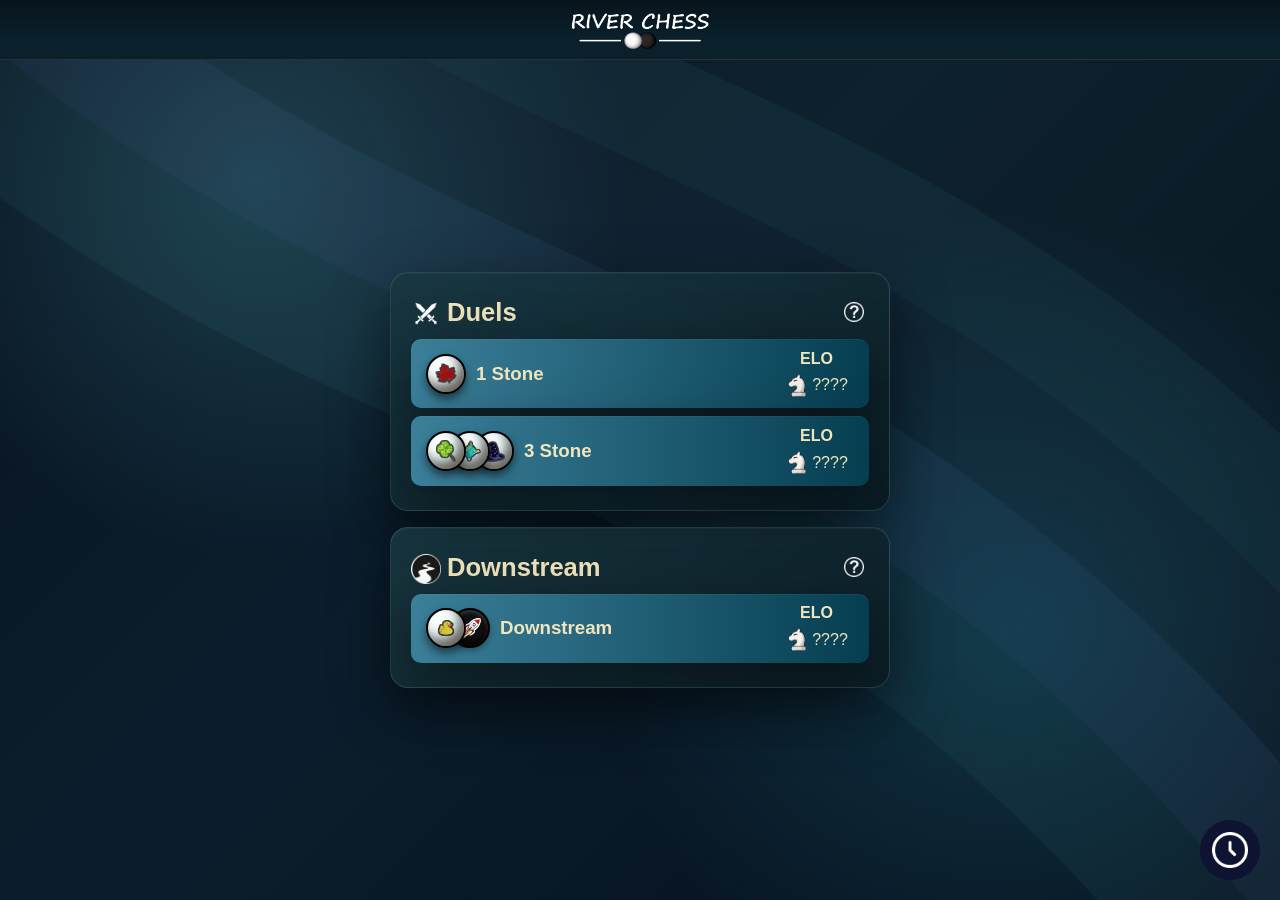
==== index.html @ 3fc1a589 "Update to home page UI" ====
<!DOCTYPE html>
<html>
<head>
    <meta charset="utf-8" />
    <title>River Chess</title>
    <meta name="viewport" content="width=device-width, initial-scale=1">
    <link href='css/siteStyles.css' rel='stylesheet' type='text/css'>
    <link href='css/home.css' rel='stylesheet' type='text/css'>
    <link href='css/stones.css' rel='stylesheet' type='text/css'>
    <link href='css/timeControlButtons.css' rel='stylesheet' type='text/css'>
    <link href='css/hoverPopup.css' rel='stylesheet' type='text/css'>
    <link rel="icon" type="image/png" sizes="32x32" href="imgs/favicon.png">
</head>
<body>
    <div id="wavesContainer">
        <div class="wave-container background"></div>
        <div class="wave-container wave-5">
            <div class="wave-fill"></div>
            <svg data-name="Layer 1" xmlns="http://w3.org" viewBox="0 0 1200 120" preserveAspectRatio="none">
                <path d="M321.39,56.44c58-10.79,114.16-30.13,172-41.86,82.39-16.72,168.19-17.73,250.45-.39C823.78,31,906.67,72,985.66,92.83c70.05,18.48,146.53,26.09,214.34,3V0H0V27.35A600.21,600.21,0,0,0,321.39,56.44Z" class="shape-fill"></path>
            </svg>
        </div>
        <div class="wave-container wave-4">
            <div class="wave-fill"></div>
            <svg data-name="Layer 1" xmlns="http://w3.org" viewBox="0 0 1200 120" preserveAspectRatio="none">
                <path d="M321.39,56.44c58-10.79,114.16-30.13,172-41.86,82.39-16.72,168.19-17.73,250.45-.39C823.78,31,906.67,72,985.66,92.83c70.05,18.48,146.53,26.09,214.34,3V0H0V27.35A600.21,600.21,0,0,0,321.39,56.44Z" class="shape-fill"></path>
            </svg>
        </div>
        <div class="wave-container wave-3">
            <div class="wave-fill"></div>
            <svg data-name="Layer 1" xmlns="http://w3.org" viewBox="0 0 1200 120" preserveAspectRatio="none">
                <path d="M321.39,56.44c58-10.79,114.16-30.13,172-41.86,82.39-16.72,168.19-17.73,250.45-.39C823.78,31,906.67,72,985.66,92.83c70.05,18.48,146.53,26.09,214.34,3V0H0V27.35A600.21,600.21,0,0,0,321.39,56.44Z" class="shape-fill"></path>
            </svg>
        </div>
        <div class="wave-container wave-2">
            <div class="wave-fill"></div>
            <svg data-name="Layer 1" xmlns="http://w3.org" viewBox="0 0 1200 120" preserveAspectRatio="none">
                <path d="M321.39,56.44c58-10.79,114.16-30.13,172-41.86,82.39-16.72,168.19-17.73,250.45-.39C823.78,31,906.67,72,985.66,92.83c70.05,18.48,146.53,26.09,214.34,3V0H0V27.35A600.21,600.21,0,0,0,321.39,56.44Z" class="shape-fill"></path>
            </svg>
        </div>
        <div class="wave-container wave-1">
            <div class="wave-fill"></div>
            <svg data-name="Layer 1" xmlns="http://w3.org" viewBox="0 0 1200 120" preserveAspectRatio="none">
                <path d="M321.39,56.44c58-10.79,114.16-30.13,172-41.86,82.39-16.72,168.19-17.73,250.45-.39C823.78,31,906.67,72,985.66,92.83c70.05,18.48,146.53,26.09,214.34,3V0H0V27.35A600.21,600.21,0,0,0,321.39,56.44Z" class="shape-fill"></path>
            </svg>
        </div>
    </div>


    <!-- =========================
         SIDE MENU
    ========================== -->

    <div id="menuOverlay" class="menu-overlay"></div>

    <aside id="sideMenu" class="side-menu">

        <div class="side-menu-header">
            <h2>Menu</h2>

            <button id="closeMenuButton"
                    class="close-menu-button"
                    aria-label="Close menu">
                ×
            </button>
        </div>

        <!-- Empty for now -->

    </aside>


    <!-- =========================
         TOP NAVIGATION
    ========================== -->

    <nav class="top-nav">

        <button id="menuButton"
                class="nav-button hidden"
                aria-label="Open menu">

            <span></span>
            <span></span>
            <span></span>

        </button>

        <div id="logoContainer">
            <img src="imgs/logo.png" />
        </div>

        <a href="/index.html"
           class="home-button hidden"
           aria-label="Home">

            🏠

        </a>

    </nav>

    <!-- =========================
         MAIN CONTENT
    ========================== -->

    <main class="river-page">

        <div class="river-container">

            <div class="river-panel">
                <div class="game-mode-panel-header">
                    <div>
                        <img src="imgs/icons/Duels.png" />
                        <h2>Duels</h2>
                    </div>
                    <div class="help-button hover-popup-parent">
                        <img src="imgs/icons/info.png" />
                        <div class="hover-popup">
                            <strong>Duels</strong>
                            <div>
                                <span>A game of chess with random additional rules in place – one for each </span>
                                <i>Stone</i>
                            </div>
                        </div>
                    </div>
                </div>

                <div id="duelsGameModes">
                    <div class="game-mode-button duels-game-button" data-game-mode="OneStoneDuel">
                        <div>
                            <div class="mini-stones-display">

                                <div class="stone-wrapper stone-white">
                                    <img class="stone-image" src="/imgs/stones/Maple Leaf.webp" alt="Stone">
                                </div>
                            </div>
                            <h3>1 Stone</h3>
                        </div>
                        <div class="elo-container">
                            <div>ELO</div>
                            <div>
                                <img src="imgs/pieces/white_knight.png" />
                                <span>????</span>
                            </div>
                        </div>
                    </div>
                    <div class="hidden game-mode-button duels-game-button" data-game-mode="TwoStoneDuel">
                        <div>
                            <div class="mini-stones-display">
                                <div class="stone-wrapper stone-white">
                                    <img class="stone-image" src="/imgs/stones/Rocket.webp" alt="Stone">
                                </div>
                                <div class="stone-wrapper stone-white">
                                    <img class="stone-image" src="/imgs/stones/Rubber Ducky.webp" alt="Stone">
                                </div>
                            </div>
                            <h3>2 Stone</h3>
                        </div>
                        <div class="elo-container">
                            <div>ELO</div>
                            <div>
                                <img src="imgs/pieces/white_knight.png" />
                                <span>????</span>
                            </div>
                        </div>
                    </div>
                    <div class="game-mode-button duels-game-button" data-game-mode="ThreeStoneDuel">
                        <div>
                            <div class="mini-stones-display">
                                <div class="stone-wrapper stone-white">
                                    <img class="stone-image" src="/imgs/stones/Wizards Hat.webp" alt="Stone">
                                </div>
                                <div class="stone-wrapper stone-white">
                                    <img class="stone-image" src="/imgs/stones/Gods Eye.webp" alt="Stone">
                                </div>
                                <div class="stone-wrapper stone-white">
                                    <img class="stone-image" src="/imgs/stones/Four Leaf Clover.webp" alt="Stone">
                                </div>
                            </div>
                            <h3>3 Stone</h3>
                        </div>
                        <div class="elo-container">
                            <div>ELO</div>
                            <div>
                                <img src="imgs/pieces/white_knight.png" />
                                <span>????</span>
                            </div>
                        </div>
                    </div>
                </div>
            </div>

            <div class="river-panel">
                <div class="game-mode-panel-header">
                    <div>
                        <img src="imgs/icons/Downstream.png" />
                        <h2>Downstream</h2>
                    </div>
                    <div class="help-button hover-popup-parent">
                        <img src="imgs/icons/info.png" />
                        <div class="hover-popup">
                            <strong>Downstream</strong>
                            <div>
                                <span>An asymmetrical game of chess where each player is given rules based on their skill level.</span>
                            </div>
                        </div>
                    </div>
                </div>

                <div class="game-mode-button duels-game-button" data-game-mode="Downstream">
                    <div>
                        <div class="mini-stones-display">
                            <div class="stone-wrapper stone-black">
                                <img class="stone-image" src="/imgs/stones/Rocket.webp" alt="Stone">
                            </div>
                            <div class="stone-wrapper stone-white">
                                <img class="stone-image" src="/imgs/stones/Rubber Ducky.webp" alt="Stone">
                            </div>
                        </div>
                        <h3>Downstream</h3>
                    </div>
                    <div class="elo-container">
                        <div>ELO</div>
                        <div>
                            <img src="imgs/pieces/white_knight.png" />
                            <span>????</span>
                        </div>
                    </div>
                </div>
            </div>

            <!-- Show this section when there is NO active run -->
            <!-- <section id="newGamePanel" class="river-panel">

                <h2>Begin a New Run</h2>

                <p class="panel-description">
                    Select your starting material
                </p>

                <div class="game-option">
                    <label for="startingPoints">Points</label>

                    <select id="startingPoints">
                        <option value="0">0</option>
                        <option value="1">1</option>
                        <option value="2">2</option>
                        <option value="3">3</option>
                        <option selected value="4">4</option>
                        <option value="5">5</option>
                        <option value="6">6</option>
                        <option value="7">7</option>
                        <option value="8">8</option>
                        <option value="9">9</option>
                        <option value="10">10</option>
                        <option value="11">11</option>
                        <option value="12">12</option>
                        <option value="13">13</option>
                        <option value="14">14</option>
                        <option value="15">15</option>
                    </select>
                </div>

                <div id="newGameButton" class="river-button primary-button">
                    New Game
                </div>
            </section>-->
            <!-- Show this section when a run IS in progress -->
            <!--<div id="continueGamePanel" class="river-panel hidden">

            <h2>A Journey Is Already Underway</h2>

            <p class="panel-description">
                Continue where you left off, or abandon this run and begin again.
            </p>

            <div class="run-info">
                <div class="run-stat">
                    <span class="stat-label">Round</span>
                    <span id="currentRound" class="stat-value">1</span>
                </div>

                <div class="run-stat">
                    <span class="stat-label">Lives</span>
                    <span id="currentLives" class="stat-value">1</span>
                </div>

                <div class="run-stat">
                    <span class="stat-label">Points</span>
                    <span id="currentPoints" class="stat-value">4</span>
                </div>
            </div>

            <div class="stones-section">
                <div class="stones-header">Stones</div>

                <div id="stonesContainer" class="stones-container"></div>
            </div>

            <div class="button-row">
                <a href="/theRiver" class="river-button primary-button">
                    Continue
                </a>

                <button id="abandonRunButton"
                        class="river-button danger-button">
                    Abandon Run
                </button>
            </div>-->

        </div>


        <!--Time Control-->
        <div class="option-menu" id="optionMenu">

            <div class="option-list">

                <button class="option-button" data-option="option1">
                    <div>Rapid</div>
                    <img src="imgs/icons/Rapid.png" />
                </button>

                <button class="option-button" data-option="option2">
                    <div>Blitz</div>
                    <img src="imgs/icons/Blitz.png" />
                </button>

                <button class="option-button" data-option="option3">
                    <div>Bullet</div>
                    <img src="imgs/icons/Bullet.png" />
                </button>

            </div>

            <button class="main-option" id="mainOption">
                <div>Untimed</div>
                <img src="imgs/icons/Untimed.png" />
            </button>

        </div>

    </main>

    <script src="js/utility.js"></script>
    <script src="js/loadAccountAndRun.js"></script>
    <script src="js/home.js"></script>
    <script src="js/stones.js"></script>
    <script src="js/sideMenu.js"></script>
    <script src="lib/signalr/signalr.min.js"></script>
    <script src="js/multiplayerClient.js"></script>
    <script src="js/timeControlButtons.js"></script>
    <script src="js/hoverPopup.js"></script>
</body>
</html>
---- css/siteStyles.css ----
﻿/* =========================
   COLORS
========================= */
:root {
    --river-dark: #142c36;
    --river-mid: #24556a;
    --river-light: #5c9fb0;
    --paper: #efe4c9;
    --paper-dark: #d6c39c;
    --gold: #d9ad54;
    --stone-size: 82px;
    --test: green;
}


/* =========================
   COLORS
========================= */

.hidden {
    display: none !important;
}


/* =========================
   PAGE LAYOUT
========================= */

html {
    background-color: var(--river-dark);
    height: 100%;
}

html,
body {
    margin: 0;
    width: 100vw;
}

body {
    font-family: "Segoe UI", Arial, sans-serif;
    user-select: none;
    color: #eaf4f5;
    background: radial-gradient(circle at 20% 20%, rgba(60, 130, 145, 0.35), transparent 30%), radial-gradient(circle at 80% 70%, rgba(25, 90, 110, 0.45), transparent 35%), linear-gradient(135deg, #0b182091, #102b3691 45%, #0812167a);
    overflow-x: hidden;
    display: flex;
    flex-direction: column;
    min-height: 100%;
}

* {
    box-sizing: border-box;
}

.river-page {
    display: flex;
    justify-content: center;
    align-items: center;
    padding: 2em 1em;
    position: relative;
    flex-direction: column;
    flex-grow: 1;
    overflow-x: hidden;
}

html {
    background: #020912;
    display: flex;
    justify-content: center;
}

/* =========================
   NAVIGATION
========================= */
.top-nav {
    height: 60px;
    display: flex;
    align-items: center;
/*    justify-content: space-between;*/
    justify-content: center;
    padding: 0 14px;
    background: linear-gradient(180deg,rgba(8, 20, 28, 1) 0%, rgba(10, 33, 44, 1) 69%);
    border-bottom: 1px solid rgba(255, 255, 255, 0.12);
}


.nav-button {
    width: 42px;
    height: 42px;
    border: none;
    border-radius: 8px;
    background: rgba(255, 255, 255, 0.08);
    cursor: pointer;
    display: flex;
    flex-direction: column;
    justify-content: center;
    align-items: center;
    gap: 5px;
    padding: 10px;
}

    .nav-button span {
        display: block;
        width: 100%;
        height: 2px;
        background: white;
        border-radius: 5px;
    }

    .nav-button img {
        width: 22px;
        height: 22px;
    }

    .home-button {
        width: 42px;
        height: 42px;
        display: flex;
        align-items: center;
        justify-content: center;
        text-decoration: none;
        font-size: 22px;
        border-radius: 8px;
        background: rgba(255, 255, 255, 0.08);
        transition: transform 0.15s ease, background 0.15s ease;
    }

    .home-button:hover {
        background: rgba(255, 255, 255, 0.15);
        transform: scale(1.05);
    }

#logoContainer {
    display: flex;
    align-items: center;
}

    #logoContainer img {
        height: 45px;
    }


/* =========================
   SIDE MENU
========================= */

.side-menu {
    position: fixed;
    top: 0;
    left: 0;
    width: min(320px, 82vw);
    height: 100vh;
    z-index: 1000;
    background: linear-gradient( 180deg, #1e3d48, #10252d );
    transform: translateX(-100%);
    transition: transform 0.25s ease;
}


    .side-menu.open {
        transform: translateX(0);
    }


.side-menu-header {
    height: 60px;
    display: flex;
    align-items: center;
    justify-content: space-between;
    padding: 0 18px;
    border-bottom: 1px solid rgba(255, 255, 255, 0.1);
}

    .side-menu-header h2 {
        margin: 0;
    }


.close-menu-button {
    border: none;
    background: transparent;
    color: white;
    font-size: 30px;
    cursor: pointer;
}


.menu-overlay {
    position: fixed;
    inset: 0;
    z-index: 999;
    background: rgba(0, 0, 0, 0.45);
    opacity: 0;
    visibility: hidden;
    transition: opacity 0.25s ease, visibility 0.25s ease;
}


    .menu-overlay.visible {
        opacity: 1;
        visibility: visible;
    }

/* ------------------------- */
/* ELO                       */
/* ------------------------- */

.elo-container {
    display: flex;
    flex-direction: column;
    align-items: center;
    gap: 5px;
    width: 75px;
}

    .elo-container > div:first-child {
        font-weight: bold;
    }

    .elo-container > div:last-child {
        display: flex;
        align-items: center;
        gap: 2px;
    }

    .elo-container img {
        width: 25px;
        height: 25px;
    }




/* ------------------------- */
/* Waves background          */
/* ------------------------- */

:root {
    --wave-rotation: 40deg;
    --wave-scale: 1.6;
    --wave-1: #0a1623;
    --wave-2: #162a3b;
    --wave-3: #12182d;
    --wave-4: #212f4f;
    --wave-5: #122638;
    --wave-6: #060d21;
}

#wavesContainer {
    pointer-events: none;
}

.wave-container {
    position: fixed;
    inset: 0;
    width: 170%;
    overflow: hidden;
    z-index: -1;
    will-change: transform;
    transform: translateZ(0);
}

    .wave-container.background {
        background-color: var(--wave-6);
        width: 100%;
        height: 100%;
        transform: none;
    }

.wave-fill {
    width: 100%;
    height: 50vh;
    margin-top: 1px;
    outline-offset: -2px;
}

.wave-container.wave-1 {
    transform: rotate(var(--wave-rotation)) scale(var(--wave-scale)) translateY(-10vh);
}

.wave-1 .wave-fill {
    background-color: var(--wave-1);
    outline: solid var(--wave-1) 4px;
}

.wave-1 svg {
    fill: var(--wave-1);
}


.wave-container.wave-2 {
    transform: rotate(var(--wave-rotation)) scale(var(--wave-scale)) translateY(-2vh);
}

.wave-2 .wave-fill {
    background-color: var(--wave-2);
    outline: solid var(--wave-2) 4px;
}

.wave-2 svg {
    fill: var(--wave-2);
}


.wave-container.wave-3 {
    transform: rotate(var(--wave-rotation)) scale(var(--wave-scale)) translateY(6vh);
}

.wave-3 .wave-fill {
    background-color: var(--wave-3);
    outline: solid var(--wave-3) 4px;
}

.wave-3 svg {
    fill: var(--wave-3);
}

.wave-container.wave-4 {
    transform: rotate(var(--wave-rotation)) scale(var(--wave-scale)) translateY(14vh);
}

.wave-4 .wave-fill {
    background-color: var(--wave-4);
    outline: solid var(--wave-4) 4px;
}

.wave-4 svg {
    fill: var(--wave-4);
}

.wave-container.wave-5 {
    transform: rotate(var(--wave-rotation)) scale(var(--wave-scale)) translateY(22vh);
}

.wave-5 .wave-fill {
    background-color: var(--wave-5);
    outline: solid var(--wave-5) 4px;
}

.wave-5 svg {
    fill: var(--wave-5);
}
---- css/home.css ----
﻿

/* ------------------------- */
/* Mobile                    */
/* ------------------------- */

@media (max-width: 700px) {

    /*.river-page {
        justify-content: flex-start;
    }*/
}


/* ------------------------- */
/* Main Container            */
/* ------------------------- */

.river-container {
    width: 100%;
    max-width: 500px;
    position: relative;
    z-index: 1;
    display: flex;
    flex-direction: column;
    gap: 1em;
}


/* ------------------------- */
/* Panels                    */
/* ------------------------- */

.river-panel {
    padding: 24px 20px;
    border-radius: 18px;
    background: linear-gradient( 145deg, rgba(25, 55, 65, 0.94), rgba(12, 30, 38, 0.96) );
    border: 1px solid rgba(120, 190, 195, 0.2);
    box-shadow: 0 20px 60px rgba(0, 0, 0, 0.45), inset 0 1px rgba(255, 255, 255, 0.04);
}

    .river-panel h2 {
        margin-top: 0;
        margin-bottom: 3px;
        color: #f1e5bd;
        font-size: 1.6rem;
    }

.panel-description {
    margin-top: 0;
    margin-bottom: 28px;
    color: #9bbcc1;
    line-height: 1.5;
}


/* ------------------------- */
/* Game Options              */
/* ------------------------- */

.game-option {
    display: flex;
    justify-content: space-between;
    align-items: center;
    padding: 16px 18px;
    margin-bottom: 24px;
    background: rgba(0, 0, 0, 0.18);
    border-radius: 10px;
    border: 1px solid rgba(100, 180, 190, 0.12);
}

    .game-option label {
        color: #c7dbdc;
        font-weight: 600;
    }

    .game-option select {
        min-width: 110px;
        padding: 9px 12px;
        color: #eaf4f5;
        font-size: 1rem;
        background: #183a45;
        border: 1px solid rgba(120, 210, 210, 0.3);
        border-radius: 7px;
        outline: none;
        cursor: pointer;
    }

        .game-option select:focus {
            border-color: #6bbbc3;
            box-shadow: 0 0 0 3px rgba(100, 190, 200, 0.12);
        }


/* ------------------------- */
/* Run Information           */
/* ------------------------- */

.run-info {
    display: grid;
    grid-template-columns: repeat(3, 1fr);
    gap: 12px;
    margin-bottom: 28px;
}

.run-stat {
    padding: 18px 10px;
    text-align: center;
    background: rgba(0, 0, 0, 0.2);
    border-radius: 10px;
    border: 1px solid rgba(120, 190, 195, 0.1);
}

.stat-label {
    display: block;
    margin-bottom: 5px;
    font-size: 0.8rem;
    text-transform: uppercase;
    letter-spacing: 1px;
    color: #789fa5;
}

.stat-value {
    display: block;
    color: #f1e5bd;
    font-size: 1.5rem;
    font-weight: bold;
}


/* ------------------------- */
/* Buttons                   */
/* ------------------------- */

.button-row {
    display: flex;
    gap: 12px;
}

.river-button {
    flex: 1;
    display: inline-flex;
    justify-content: center;
    align-items: center;
    min-height: 48px;
    padding: 12px 20px;
    border: none;
    border-radius: 9px;
    font-size: 1rem;
    font-weight: 650;
    text-decoration: none;
    cursor: pointer;
    transition: transform 0.15s ease, filter 0.15s ease, box-shadow 0.15s ease;
}

    .river-button:hover {
        transform: translateY(-2px);
        filter: brightness(1.1);
    }

    .river-button:active {
        transform: translateY(0);
    }


/* Primary */

.primary-button {
    color: #102329;
    background: linear-gradient( 180deg, #9ed6d2, #62acae );
    box-shadow: 0 5px 18px rgba(70, 170, 175, 0.2);
}


/* Danger */

.danger-button {
    color: #e9dada;
    background: linear-gradient( 180deg, #704348, #47272c );
    border: 1px solid rgba(220, 130, 130, 0.2);
}

.help-button {
    padding: 5px;
    cursor: pointer;
}
    .help-button img {
        width: 20px;
        height: 20px;
    }

/* ------------------------- */
/* Panels/Game Modes         */
/* ------------------------- */

.game-mode-panel-header {
    display: flex;
    justify-content: space-between;
    align-items: center;
    margin-bottom: 8px;
}

.game-mode-panel-header > div:first-child {
    display: flex;
    align-items: center;
    gap: 6px;
}

.game-mode-panel-header > div:first-child img {
    width: 30px;
    height: 30px;
}

.game-mode-button {
    position: relative;
    display: flex;
    border-radius: 10px;
    padding: 5px 15px;
    color: #f1e5bd;
    background: linear-gradient(270deg, #063e51, #3b7f99);
    box-shadow: 0 20px 60px rgba(0, 0, 0, 0.45), inset 0 1px rgba(255, 255, 255, 0.04);
    cursor: pointer;
    justify-content: space-between;
    align-items: center;
}
    .game-mode-button:hover {
        transform: translateY(-2px);
        filter: brightness(1.1);
    }

    .game-mode-button.searching:before {
        box-sizing: border-box;
        content: "Searching for game...";
        animation: dots 1.3s steps(1) infinite;
        display: flex;
        align-items: center;
        width: 100%;
        height: 100%;
        z-index: 20;
        background-color: #810c22;
        position: absolute;
        left: 0;
        border-radius: 10px;
        padding-left: 10px;
    }

    .game-mode-button.searching:after {
        content: "×";
        display: flex;
        align-items: center;
        justify-content: center;
        z-index: 30;
        position: absolute;
        right: 20px;
        font-size: 1.5rem
    }

    .game-mode-button > div:first-child {
        display: flex;
        align-items: center;
        gap: 5px;
    }

    .game-mode-button h3 {
        padding-left: 5px;
    }
    .game-mode-button .stone-wrapper, .game-mode-button .stone-wrapper::before {
        width: 40px;
        height: 40px;
        pointer-events: none;
    }

        .game-mode-button .stone-wrapper img {
            width: 20px;
            height: 20px;
        }



@keyframes dots {
    0% {
        content: 'Searching for game';
    }

    25% {
        content: 'Searching for game .';
    }

    50% {
        content: 'Searching for game ..';
    }

    75% {
        content: 'Searching for game ...';
    }
}

.mini-stones-display {
    display: flex;
    flex-direction: row-reverse;
    padding-right: 16px;
}

    .mini-stones-display .stone-wrapper {
        margin-right: -16px;
        position: relative;
    }


/* ------------------------- */
/* Duels                     */
/* ------------------------- */
#duelsGameModes {
    display: flex;
    flex-direction: column;
    gap: 8px;
    margin-top: 8px;
}
---- css/stones.css ----
﻿/* =========================================
   STONES SECTION
   ========================================= */

.stones-section {
    margin-bottom: 28px;
    padding: 1.5rem;
    border-radius: 14px;
    background: linear-gradient( 135deg, rgba(20, 65, 78, 0.9), rgba(10, 35, 48, 0.95) );
    border: 1px solid rgba(150, 210, 220, 0.25);
    box-shadow: 0 10px 30px rgba(0, 0, 0, 0.25);
}


.stones-header {
    margin-bottom: 1rem;
    font-size: 1.2rem;
    font-weight: bold;
    letter-spacing: 0.08em;
    text-transform: uppercase;
    color: #d9f3ef;
}


/* =========================================
   STONE LIST
   ========================================= */

.stones-container {
    display: flex;
    flex-wrap: wrap;
    gap: 1rem;
    align-items: center;
    justify-content: center;
}


.no-stones {
    color: rgba(220, 240, 240, 0.55);
    font-style: italic;
}


/* =========================================
   INDIVIDUAL STONE
   ========================================= */

.stone-wrapper {
    position: relative;
    display: flex;
    align-items: center;
    justify-content: center;
    width: 80px;
    height: 80px;
    cursor: pointer;
    z-index: 1;
}

.stone-image {
    display: block;
    width: 72px;
    height: 72px;
    object-fit: contain;
}

/* Optional: slightly stronger shadow while hovered */
.stone-wrapper .stone-image {
    filter: drop-shadow( 0 5px 4px rgba(0, 0, 0, 0.4) );
}

/* =========================================
   MAIN STONE POPUP
   ========================================= */

.stone-popup {
    position: absolute;
    left: 50%;
    bottom: calc(100% + 10px);
    transform: translateX(-50%) translateY(5px);
    width: 260px;
    padding: 1rem;
    border-radius: 10px;
    background: linear-gradient( 145deg, rgba(26, 37, 42, 0.98), rgba(10, 18, 22, 0.98) );
    border: 1px solid rgba(180, 220, 220, 0.3);
    box-shadow: 0 10px 30px rgba(0, 0, 0, 0.5);
    opacity: 0;
    visibility: hidden;
    pointer-events: none;
    transition: opacity 0.15s ease, transform 0.15s ease;
    z-index: 100;
}

@media (hover: hover) {
    .stone-wrapper:hover .stone-popup {
        opacity: 1;
        visibility: visible;
        transform: translateX(-50%) translateY(0);
    }
}

.stone-wrapper.stone-popup-open .stone-popup {
    opacity: 1;
    visibility: visible;
    transform: translateX(-50%) translateY(0);
}

.stone-wrapper.stone-popup-open .stone-popup {
    pointer-events: auto;
}

.stone-popup-title {
    margin-bottom: 0.5rem;
    font-size: 1.05rem;
    font-weight: bold;
    color: #f2e8c9;
}


.stone-popup-description {
    color: #d7e2e3;
    font-size: 0.9rem;
    line-height: 1.45;
}


/* =========================================
   SECONDARY TOOLTIP PANEL
   ========================================= */

.stone-tooltips-popup {
    position: absolute;
    top: 0;
    width: 220px;
    display: flex;
    flex-direction: column;
    gap: 0.6rem;
    padding: 0.75rem;
    border-radius: 10px;
    background: rgba(15, 25, 30, 0.98);
    border: 1px solid rgba(130, 190, 200, 0.25);
    box-shadow: 0 10px 30px rgba(0, 0, 0, 0.45);
    opacity: 0;
    visibility: hidden;
    transition: opacity 0.15s ease;
    z-index: 101;
}


/*
 * Secondary popup normally appears
 * to the right of the main popup.
 */

.tooltip-right {
    left: calc(100% + 12px);
}


/*
 * If there isn't enough space,
 * JavaScript applies this class.
 */

.tooltip-left {
    right: calc(100% + 12px);
}


/*
 * Show tooltips along with
 * the main popup.
 */
.stone-wrapper:hover
.stone-tooltips-popup, .stone-wrapper.stone-popup-open .stone-tooltips-popup {
    opacity: 1;
    visibility: visible;
}

/* =========================================
   INDIVIDUAL TOOLTIP
   ========================================= */

.stone-tooltip {
    padding: 0.6rem;
    border-radius: 6px;
    background: rgba(255, 255, 255, 0.04);
    color: #dce9e8;
    font-size: 0.82rem;
    line-height: 1.4;
}


    .stone-tooltip > div:first-child {
        margin-bottom: 0.25rem;
        font-weight: bold;
        color: #f0d99a;
    }



/* =========================
   BUY / SELL
========================= */

.stone-action-button {
    width: 100%;
    margin-top: 12px;
    padding: 7px;
    border: none;
    border-radius: 6px;
    color: white;
    font-weight: bold;
    cursor: pointer;
}


.buy-button {
    background: #356b43;
}


.sell-button {
    background: #874444;
}


.stone-action-button:hover {
    filter: brightness(1.1);
}


/* =========================================
   GO STONE
   ========================================= */

.stone-wrapper {
    position: relative;
    width: 88px;
    height: 88px;
    display: flex;
    align-items: center;
    justify-content: center;
    cursor: pointer;
    z-index: 1;
    transition: transform 0.15s ease;
}


    /* Grow the entire stone + relic together */
    .stone-wrapper:hover, .stone-wrapper.stone-popup-open {
        transform: scale(1.1);
        z-index: 100;
    }

    /* White Go stone */
    .stone-wrapper::before {
        content: "";
        position: absolute;
        width: 78px;
        height: 78px;
        border-radius: 50%;
        background: radial-gradient( circle at 35% 28%, #ffffff 0%, #ddefee 45%, #d4d0c5 75%, #aaa69c 100% );

        /* Black outline */
        border: 2px solid black;
        box-sizing: border-box;
        box-shadow: inset -5px -7px 10px rgba(0, 0, 0, 0.5), inset 4px 4px 8px rgba(255, 255, 255, 0.9), 0 5px 8px rgba(0, 0, 0, 0.5);
        z-index: 0;
    }

/* Relic artwork */
.stone-image {
    position: relative;
    width: 50px;
    height: 50px;
    object-fit: contain;
    z-index: 1;
    filter: drop-shadow( 0 3px 2px rgba(0, 0, 0, 0.3) );
    transition: filter 0.15s ease;
}


/* =========================================
   STONE POINT INDICATOR
   ========================================= */

.stone-points {
    position: absolute;
    top: -6px;
    left: 50%;
    transform: translateX(-50%);
    display: flex;
    align-items: center;
    justify-content: center;
    gap: 4px;
    z-index: 2;
    pointer-events: none;
}


.stone-point-dot {
    width: 10px;
    height: 10px;
    border-radius: 50%;
    background: #111;
    border: 1px solid rgba(255, 255, 255, 0.25);
    box-shadow: 0 1px 2px rgba(0, 0, 0, 0.4);
}


/* =========================================
   Purchased
   ========================================= */

.stone-wrapper.stone-purchased {
    opacity: 0;
    pointer-events: none;
}

/* =========================
   BLACK GO STONE VARIANT
   ========================= */

.stone-wrapper.stone-black::before {
    background: #111;
    box-shadow: inset 0 2px 4px rgba(255, 255, 255, 0.2), inset 0 -4px 8px rgba(0, 0, 0, 0.9), 0 3px 6px rgba(0, 0, 0, 0.3);
}


/* =========================
   IMAGE OUTLINE
   ========================= */

.stone-wrapper.stone-black .stone-image {
    filter: drop-shadow(1px 0 0 white) drop-shadow(-1px 0 0 white) drop-shadow(0 1px 0 white) drop-shadow(0 -1px 0 white);
}

.stone-wrapper.stone-white .stone-image {
    filter: drop-shadow(1px 0 0 #3e3e3e) drop-shadow(-1px 0 0 #3e3e3e) drop-shadow(0 1px 0 #3e3e3e) drop-shadow(0 -1px 0 #3e3e3e);
}

/* =========================
   FLIPPED STONE VARIANT
   ========================= */

/* Move point dots below the stone */
.stone-wrapper.stone-flipped .stone-points {
    top: auto;
    bottom: -8px;
}

/* Open the popup downward */
.stone-wrapper.stone-flipped .stone-popup {
    top: calc(100% + 12px);
    bottom: auto;
}


/* =========================================
   STONE COUNTER
   ========================================= */

.stone-counter {
    position: absolute;
    background-color: #34687778;
    z-index: 20;
    right: -4px;
    bottom: 0;
    width: 2em;
    height: 2em;
    border-radius: 100%;
    display: flex;
    justify-content: center;
    align-items: center;
}

/* =========================================
   Burden
   ========================================= */

.stone-wrapper.burden::before {
    background: radial-gradient(circle at 35% 28%, #9f362b 0%, #49151c 45%, #451629 75%, #000000 100%);
    box-shadow: inset 0 2px 4px rgba(255, 255, 255, 0.2), inset 0 -4px 8px rgba(0, 0, 0, 0.9), 0 3px 6px rgba(0, 0, 0, 0.3);
}

.stone-wrapper.burden .stone-image {
    filter: drop-shadow(0px 0 0 white) drop-shadow(-1px 0 0 white) drop-shadow(0 0px 0 white) drop-shadow(0 -1px 0 white);
    width: 40px;
    height: 40px;
}

/* =========================================
   Launch Button
   ========================================= */

.stone-launch-button {
    visibility: hidden;
    position: absolute;
    z-index: 15;
    top: -45px;
    /* Shape & Size */
    width: 32px;
    height: 32px;
    border-radius: 6px; /* Slightly rounded edges */
    /* Colors & Borders */
    background-color: #22c55e; /* Vibrant green */
    border: solid white 2px;
    /* Centering the checkmark icon */
    display: inline-flex;
    align-items: center;
    justify-content: center;
    /* Presentation & Animation */
    cursor: pointer;
    transition: background-color 0.2s, transform 0.1s;
}

.stone-wrapper.launchable .stone-launch-button {
    visibility: initial;
}

.stone-flipped .stone-launch-button {
    top: auto;
    bottom: -45px;
}

/* Hover and active states for a polished feel */
.stone-wrapper.launchable:hover .stone-launch-button {
    background-color: #16a34a; /* Darker green on hover */
}

.stone-wrapper.launchable:active .stone-launch-button {
    transform: scale(0.95); /* Subtle press effect */
}

/* The SVG checkmark symbol */
.checkmark-icon {
    width: 18px;
    height: 18px;
    fill: none;
    stroke: white;
    stroke-width: 4;
    stroke-linecap: round;
    stroke-linejoin: round;
}

.stone-wrapper.launchable {
    transform: none;
}

    .stone-wrapper.launchable::before {
        outline: solid white;
    }

    .stone-wrapper.launchable:hover .stone-popup, .stone-wrapper.launchable.stone-popup-open .stone-popup {
        visibility: hidden;
        opacity: 0;
    }


/* =========================================================
   Mobile Styles
   ========================================================= */

@media (max-width: 650px) {
    :root .stone-tooltips-popup {
        left: auto;
        bottom: calc(100% + 8px);
        top: auto;
        right: 0px;
    }

    .stone-wrapper.stone-flipped .stone-tooltips-popup {
        top: calc(100% + 8px);
        bottom: auto;
    }

    .stone-wrapper.launchable {
        /*            transform: scale(0.75);*/
    }
}
---- css/timeControlButtons.css ----
﻿.option-menu {
    position: fixed;
    right: 15px;
    bottom: 15px;
    width: 70px;
    height: 300px;
    z-index: 1000;
}


/* =========================================
   Main button
   ========================================= */

.main-option {
    position: absolute;
    left: 5px;
    bottom: 5px;
    width: 60px;
    height: 60px;
    border-radius: 50%;
    border: none;
    padding: 0;
    display: flex;
    align-items: center;
    justify-content: center;
    background: #0e1331;
    cursor: pointer;
    z-index: 10;
    transition: transform 0.35s cubic-bezier(.2,.8,.2,1);
}


/* =========================================
   Option list
   ========================================= */

.option-list {
    position: absolute;
    left: 5px;
    bottom: 5px;
    width: 60px;
    height: 60px;
    z-index: 5;
}


/* =========================================
   All option buttons
   ========================================= */

.option-button {
    position: absolute;
    left: 0;
    bottom: 0;
    width: 60px;
    height: 60px;
    border-radius: 50%;
    border: none;
    padding: 0;
    display: flex;
    align-items: center;
    justify-content: center;
    background: #0e1331;
    cursor: pointer;
    opacity: 0;
    pointer-events: none;
    transform: translateY(0) scale(0.5);
    transition: transform 0.35s cubic-bezier(.2,.8,.2,1), opacity 0.25s ease;
}

    .option-button div, .main-option div {
        position: absolute;
        right: 70px;
        color: white;
        font-weight: bold;
        font-size: 2em;
        background-color: #1f1123ad;
        padding: 5px;
        border-radius: 3px;
        visibility: hidden;
    }

.option-menu.open .option-button div, .option-menu.open .main-option div {
    visibility: visible;
}

        /* =========================================
   Images
   ========================================= */

        .option-button img,
        .main-option img {
            width: 60%;
            height: 60%;
            object-fit: contain;
            pointer-events: none;
        }
        /* =========================================
   Expanded menu
   ========================================= */

        .option-menu.open .option-button {
            opacity: 1;
            pointer-events: auto;
        }
            /* =========================================
   Expanded positions
   ========================================= */

            .option-menu.open .option-button:nth-child(1) {
                transform: translateY(-70px) scale(1);
            }

            .option-menu.open .option-button:nth-child(2) {
                transform: translateY(-140px) scale(1);
            }

            .option-menu.open .option-button:nth-child(3) {
                transform: translateY(-210px) scale(1);
            }
        /* =========================================
   Hover feedback
   ========================================= */

        .option-button:hover,
        .main-option:hover {
            /*    background: #444;*/
        }
---- css/hoverPopup.css ----
﻿.hover-popup-parent {
    position: relative;
}

.hover-popup {
    z-index: 10;
    background-color: #09141e;
    position: absolute;
    bottom: 40px;
    right: 0;
    width: 15em;
    padding: 1em;
    border-radius: 8px;
    visibility: hidden;
    border: solid #ffffff 1px;
}

.hover-popup-parent.open .hover-popup {
    visibility: visible;
}
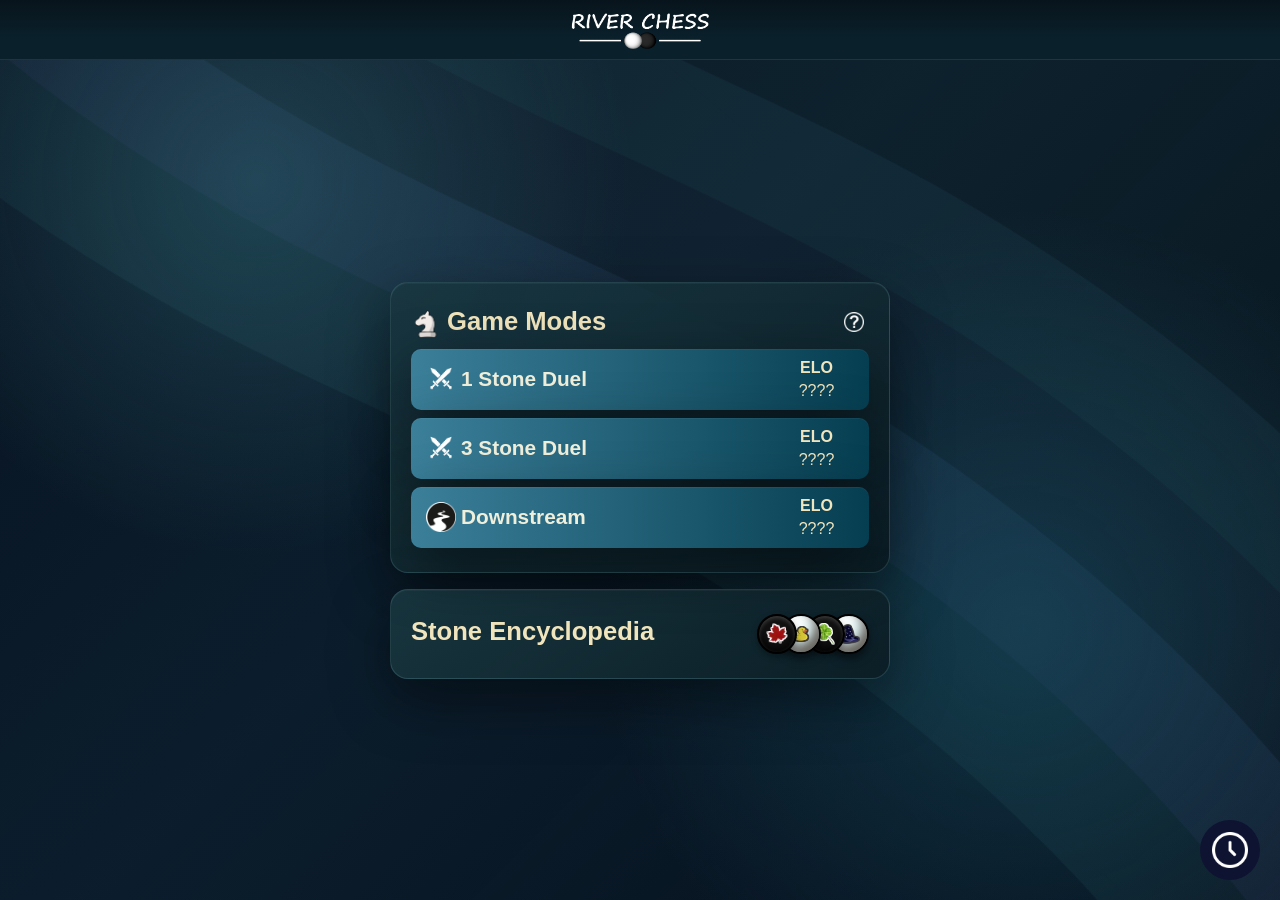
==== commit 806f0880: "Add stones encyclopedia page" ====
--- a/index.html
+++ b/index.html
@@ -111,8 +111,8 @@
             <div class="river-panel">
                 <div class="game-mode-panel-header">
                     <div>
-                        <img src="imgs/icons/Duels.png" />
-                        <h2>Duels</h2>
+                        <img src="imgs/pieces/white_knight.png" />
+                        <h2>Game Modes</h2>
                     </div>
                     <div class="help-button hover-popup-parent">
                         <img src="imgs/icons/info.png" />
@@ -123,67 +123,61 @@
                                 <i>Stone</i>
                             </div>
                         </div>
+<!--                        <div class="hover-popup">
+                            <strong>Downstream</strong>
+                            <div>
+                                <span>An asymettrical game of chess where each player is given rules based on their skill level</span>
+                            </div>
+                        </div>-->                    
                     </div>
                 </div>
 
                 <div id="duelsGameModes">
                     <div class="game-mode-button duels-game-button" data-game-mode="OneStoneDuel">
                         <div>
-                            <div class="mini-stones-display">
-
-                                <div class="stone-wrapper stone-white">
-                                    <img class="stone-image" src="/imgs/stones/Maple Leaf.webp" alt="Stone">
-                                </div>
-                            </div>
-                            <h3>1 Stone</h3>
-                        </div>
-                        <div class="elo-container">
-                            <div>ELO</div>
-                            <div>
-                                <img src="imgs/pieces/white_knight.png" />
+                            <img src="imgs/icons/Duels.png" />
+                            <div class="game-mode-title">1 Stone Duel</div>
+                        </div>
+                        <div class="elo-container">
+                            <div>ELO</div>
+                            <div>
                                 <span>????</span>
                             </div>
                         </div>
                     </div>
                     <div class="hidden game-mode-button duels-game-button" data-game-mode="TwoStoneDuel">
                         <div>
-                            <div class="mini-stones-display">
-                                <div class="stone-wrapper stone-white">
-                                    <img class="stone-image" src="/imgs/stones/Rocket.webp" alt="Stone">
-                                </div>
-                                <div class="stone-wrapper stone-white">
-                                    <img class="stone-image" src="/imgs/stones/Rubber Ducky.webp" alt="Stone">
-                                </div>
-                            </div>
-                            <h3>2 Stone</h3>
-                        </div>
-                        <div class="elo-container">
-                            <div>ELO</div>
-                            <div>
-                                <img src="imgs/pieces/white_knight.png" />
+                            <img src="imgs/icons/Duels.png" />
+                            <div class="game-mode-title">2 Stone Duel</div>
+                        </div>
+                        <div class="elo-container">
+                            <div>ELO</div>
+                            <div>
                                 <span>????</span>
                             </div>
                         </div>
                     </div>
                     <div class="game-mode-button duels-game-button" data-game-mode="ThreeStoneDuel">
                         <div>
-                            <div class="mini-stones-display">
-                                <div class="stone-wrapper stone-white">
-                                    <img class="stone-image" src="/imgs/stones/Wizards Hat.webp" alt="Stone">
-                                </div>
-                                <div class="stone-wrapper stone-white">
-                                    <img class="stone-image" src="/imgs/stones/Gods Eye.webp" alt="Stone">
-                                </div>
-                                <div class="stone-wrapper stone-white">
-                                    <img class="stone-image" src="/imgs/stones/Four Leaf Clover.webp" alt="Stone">
-                                </div>
-                            </div>
-                            <h3>3 Stone</h3>
-                        </div>
-                        <div class="elo-container">
-                            <div>ELO</div>
-                            <div>
-                                <img src="imgs/pieces/white_knight.png" />
+                            <img src="imgs/icons/Duels.png" />
+                            <div class="game-mode-title">3 Stone Duel</div>
+                        </div>
+                        <div class="elo-container">
+                            <div>ELO</div>
+                            <div>
+                                <span>????</span>
+                            </div>
+                        </div>
+                    </div>
+
+                    <div class="game-mode-button duels-game-button" data-game-mode="Downstream">
+                        <div>
+                            <img src="imgs/icons/Downstream.png" />
+                            <div class="game-mode-title">Downstream</div>
+                        </div>
+                        <div class="elo-container">
+                            <div>ELO</div>
+                            <div>
                                 <span>????</span>
                             </div>
                         </div>
@@ -191,123 +185,23 @@
                 </div>
             </div>
 
-            <div class="river-panel">
-                <div class="game-mode-panel-header">
-                    <div>
-                        <img src="imgs/icons/Downstream.png" />
-                        <h2>Downstream</h2>
-                    </div>
-                    <div class="help-button hover-popup-parent">
-                        <img src="imgs/icons/info.png" />
-                        <div class="hover-popup">
-                            <strong>Downstream</strong>
-                            <div>
-                                <span>An asymmetrical game of chess where each player is given rules based on their skill level.</span>
-                            </div>
-                        </div>
+            <a href="/encyclopedia" class="river-panel" id="encyclopediaLink">
+                <h2>Stone Encyclopedia</h2>
+                <div class="mini-stones-display">
+                    <div class="stone-wrapper stone-white">
+                        <img class="stone-image" src="/imgs/stones/Wizards Hat.webp" alt="Stone">
+                    </div>
+                    <div class="stone-wrapper stone-black">
+                        <img class="stone-image" src="/imgs/stones/Four Leaf Clover.webp" alt="Stone">
+                    </div>
+                    <div class="stone-wrapper stone-white">
+                        <img class="stone-image" src="/imgs/stones/Rubber Ducky.webp" alt="Stone">
+                    </div>
+                    <div class="stone-wrapper stone-black">
+                        <img class="stone-image" src="/imgs/stones/Maple Leaf.webp" alt="Stone">
                     </div>
                 </div>
-
-                <div class="game-mode-button duels-game-button" data-game-mode="Downstream">
-                    <div>
-                        <div class="mini-stones-display">
-                            <div class="stone-wrapper stone-black">
-                                <img class="stone-image" src="/imgs/stones/Rocket.webp" alt="Stone">
-                            </div>
-                            <div class="stone-wrapper stone-white">
-                                <img class="stone-image" src="/imgs/stones/Rubber Ducky.webp" alt="Stone">
-                            </div>
-                        </div>
-                        <h3>Downstream</h3>
-                    </div>
-                    <div class="elo-container">
-                        <div>ELO</div>
-                        <div>
-                            <img src="imgs/pieces/white_knight.png" />
-                            <span>????</span>
-                        </div>
-                    </div>
-                </div>
-            </div>
-
-            <!-- Show this section when there is NO active run -->
-            <!-- <section id="newGamePanel" class="river-panel">
-
-                <h2>Begin a New Run</h2>
-
-                <p class="panel-description">
-                    Select your starting material
-                </p>
-
-                <div class="game-option">
-                    <label for="startingPoints">Points</label>
-
-                    <select id="startingPoints">
-                        <option value="0">0</option>
-                        <option value="1">1</option>
-                        <option value="2">2</option>
-                        <option value="3">3</option>
-                        <option selected value="4">4</option>
-                        <option value="5">5</option>
-                        <option value="6">6</option>
-                        <option value="7">7</option>
-                        <option value="8">8</option>
-                        <option value="9">9</option>
-                        <option value="10">10</option>
-                        <option value="11">11</option>
-                        <option value="12">12</option>
-                        <option value="13">13</option>
-                        <option value="14">14</option>
-                        <option value="15">15</option>
-                    </select>
-                </div>
-
-                <div id="newGameButton" class="river-button primary-button">
-                    New Game
-                </div>
-            </section>-->
-            <!-- Show this section when a run IS in progress -->
-            <!--<div id="continueGamePanel" class="river-panel hidden">
-
-            <h2>A Journey Is Already Underway</h2>
-
-            <p class="panel-description">
-                Continue where you left off, or abandon this run and begin again.
-            </p>
-
-            <div class="run-info">
-                <div class="run-stat">
-                    <span class="stat-label">Round</span>
-                    <span id="currentRound" class="stat-value">1</span>
-                </div>
-
-                <div class="run-stat">
-                    <span class="stat-label">Lives</span>
-                    <span id="currentLives" class="stat-value">1</span>
-                </div>
-
-                <div class="run-stat">
-                    <span class="stat-label">Points</span>
-                    <span id="currentPoints" class="stat-value">4</span>
-                </div>
-            </div>
-
-            <div class="stones-section">
-                <div class="stones-header">Stones</div>
-
-                <div id="stonesContainer" class="stones-container"></div>
-            </div>
-
-            <div class="button-row">
-                <a href="/theRiver" class="river-button primary-button">
-                    Continue
-                </a>
-
-                <button id="abandonRunButton"
-                        class="river-button danger-button">
-                    Abandon Run
-                </button>
-            </div>-->
+            </a>
 
         </div>
 
--- a/css/siteStyles.css
+++ b/css/siteStyles.css
@@ -70,15 +70,47 @@
 }
 
 /* =========================
+   SCROLL
+========================= */
+
+/* Apply to a specific container, or use 'html, body' for the global scrollbar */
+.river-page {
+    overflow-y: auto;
+    /* 1. Modern Standard (Chrome, Firefox, Edge) */
+    scrollbar-width: thin; /* Options: auto, thin */
+    scrollbar-color: #888888 transparent; /* thumb color | track color */
+}
+
+    /* 2. WebKit Legacy (Safari, older Chrome/Edge) */
+    .river-page::-webkit-scrollbar {
+        width: 8px; /* Width of the vertical scrollbar */
+        height: 8px; /* Height of the horizontal scrollbar */
+    }
+
+    .river-page::-webkit-webkit-scrollbar-track {
+        background: transparent; /* Makes the track completely see-through */
+    }
+
+    .river-page::-webkit-scrollbar-thumb {
+        background-color: #888888; /* Color of the scroll indicator */
+        border-radius: 4px; /* Rounds the corners of the thumb */
+    }
+
+        /* Optional: Make the thumb darken on hover for better UX */
+        .river-page::-webkit-scrollbar-thumb:hover {
+            background-color: #555555;
+        }
+
+/* =========================
    NAVIGATION
 ========================= */
 .top-nav {
     height: 60px;
     display: flex;
     align-items: center;
-/*    justify-content: space-between;*/
+    /*    justify-content: space-between;*/
     justify-content: center;
-    padding: 0 14px;
+    padding: 29px 14px;
     background: linear-gradient(180deg,rgba(8, 20, 28, 1) 0%, rgba(10, 33, 44, 1) 69%);
     border-bottom: 1px solid rgba(255, 255, 255, 0.12);
 }
@@ -223,13 +255,6 @@
         gap: 2px;
     }
 
-    .elo-container img {
-        width: 25px;
-        height: 25px;
-    }
-
-
-
 
 /* ------------------------- */
 /* Waves background          */
--- a/css/home.css
+++ b/css/home.css
@@ -41,7 +41,7 @@
 
     .river-panel h2 {
         margin-top: 0;
-        margin-bottom: 3px;
+        margin-bottom: 4px;
         color: #f1e5bd;
         font-size: 1.6rem;
     }
@@ -95,7 +95,6 @@
 /* ------------------------- */
 /* Run Information           */
 /* ------------------------- */
-
 .run-info {
     display: grid;
     grid-template-columns: repeat(3, 1fr);
@@ -184,6 +183,7 @@
     padding: 5px;
     cursor: pointer;
 }
+
     .help-button img {
         width: 20px;
         height: 20px;
@@ -200,13 +200,18 @@
     margin-bottom: 8px;
 }
 
-.game-mode-panel-header > div:first-child {
-    display: flex;
-    align-items: center;
-    gap: 6px;
-}
-
-.game-mode-panel-header > div:first-child img {
+    .game-mode-panel-header > div:first-child {
+        display: flex;
+        align-items: center;
+        gap: 6px;
+    }
+
+        .game-mode-panel-header > div:first-child img {
+            width: 30px;
+            height: 30px;
+        }
+
+.game-mode-button > div:first-child img {
     width: 30px;
     height: 30px;
 }
@@ -215,7 +220,7 @@
     position: relative;
     display: flex;
     border-radius: 10px;
-    padding: 5px 15px;
+    padding: 10px 15px;
     color: #f1e5bd;
     background: linear-gradient(270deg, #063e51, #3b7f99);
     box-shadow: 0 20px 60px rgba(0, 0, 0, 0.45), inset 0 1px rgba(255, 255, 255, 0.04);
@@ -223,6 +228,7 @@
     justify-content: space-between;
     align-items: center;
 }
+
     .game-mode-button:hover {
         transform: translateY(-2px);
         filter: brightness(1.1);
@@ -261,20 +267,11 @@
         gap: 5px;
     }
 
-    .game-mode-button h3 {
-        padding-left: 5px;
-    }
-    .game-mode-button .stone-wrapper, .game-mode-button .stone-wrapper::before {
-        width: 40px;
-        height: 40px;
-        pointer-events: none;
-    }
-
-        .game-mode-button .stone-wrapper img {
-            width: 20px;
-            height: 20px;
-        }
-
+.game-mode-title {
+    font-weight: bold;
+    font-size: 1.3em;
+    color: #efefdb;
+}
 
 
 @keyframes dots {
@@ -306,6 +303,18 @@
         position: relative;
     }
 
+        .mini-stones-display .stone-wrapper, .mini-stones-display .stone-wrapper::before {
+            width: 40px;
+            height: 40px;
+            pointer-events: none;
+        }
+
+            .mini-stones-display .stone-wrapper img {
+                width: 20px;
+                height: 20px;
+            }
+
+
 
 /* ------------------------- */
 /* Duels                     */
@@ -318,3 +327,14 @@
 }
 
 
+#encyclopediaLink {
+    display: flex;
+    justify-content: space-between;
+    align-items: center;
+    text-decoration: none;
+    gap: 1em;
+}
+
+    #encyclopediaLink:hover h2 {
+        text-decoration: underline;
+    }
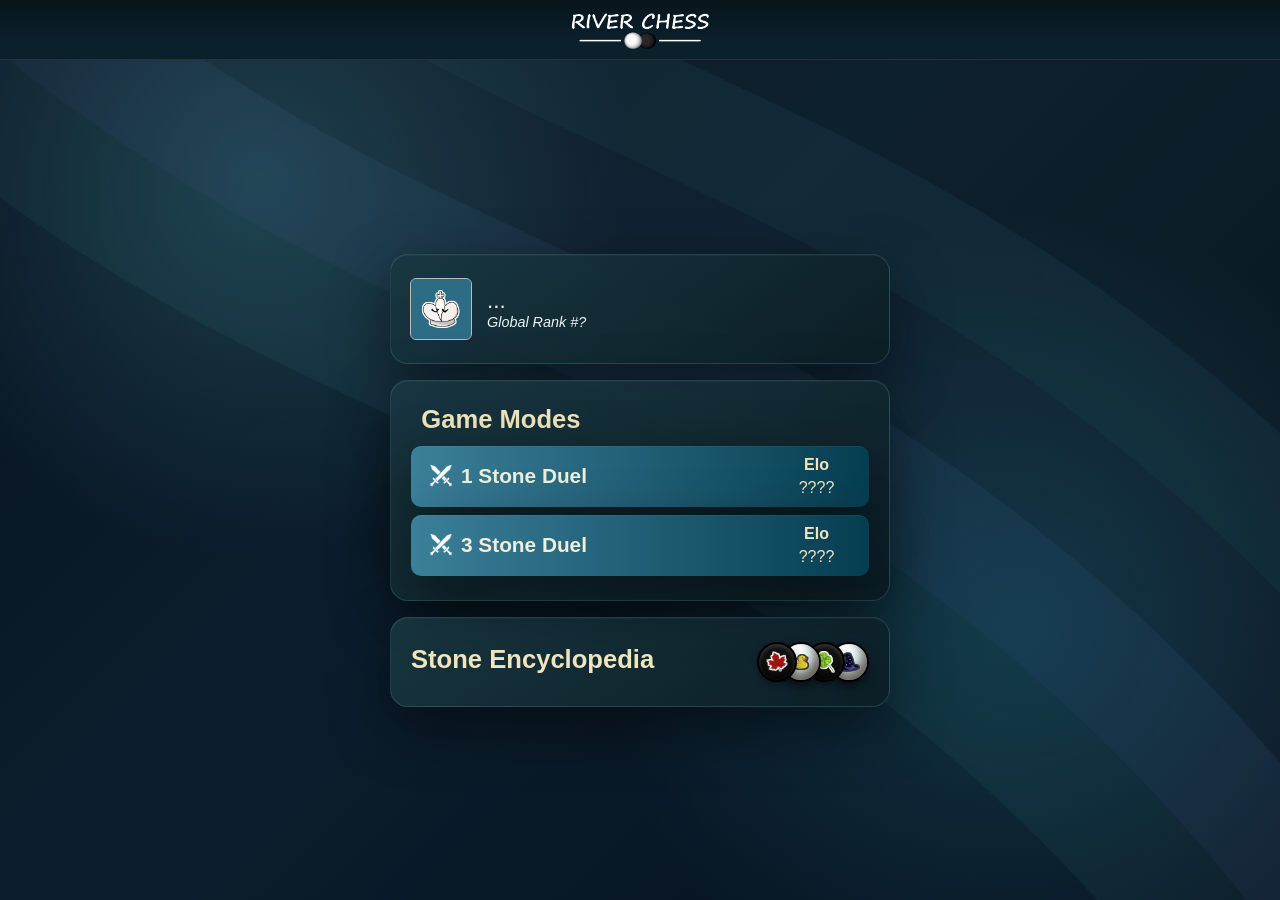
==== commit 50c1dc9d: "Show account info on home/game pages" ====
--- a/index.html
+++ b/index.html
@@ -108,13 +108,38 @@
 
         <div class="river-container">
 
+            <div class="river-panel" id="accountInfo">
+                <div id="playerIcon">
+
+                    <!--<div class="mini-stones-display">
+                        <div class="stone-wrapper stone-white">
+                            <img class="stone-image" src="/imgs/stones/Rubber Ducky.webp" alt="Stone">
+                        </div>
+                    </div>-->
+
+                    <img class="pieceImage" src="imgs/pieces/white_king.png" />
+
+                </div>
+                <div>
+                    <div id="playerName">...</div>
+                    <div id="globalRankLine"><span>Global Rank #</span><span id="globalRank">?</span></div>
+                </div>
+            </div>
+
+
             <div class="river-panel">
                 <div class="game-mode-panel-header">
                     <div>
-                        <img src="imgs/pieces/white_knight.png" />
-                        <h2>Game Modes</h2>
-                    </div>
-                    <div class="help-button hover-popup-parent">
+
+                        <!--<div class="mini-stones-display">
+                            <div class="stone-wrapper stone-white">
+                                <img class="stone-image" src="/imgs/stones/Rubber Ducky.webp" alt="Stone">
+                            </div>
+                        </div>-->
+
+                        <h2 id="gameModesTitle">Game Modes</h2>
+                    </div>
+                    <div class="help-button hover-popup-parent hidden">
                         <img src="imgs/icons/info.png" />
                         <div class="hover-popup">
                             <strong>Duels</strong>
@@ -123,12 +148,13 @@
                                 <i>Stone</i>
                             </div>
                         </div>
-<!--                        <div class="hover-popup">
+
+                        <!--                        <div class="hover-popup">
                             <strong>Downstream</strong>
                             <div>
                                 <span>An asymettrical game of chess where each player is given rules based on their skill level</span>
                             </div>
-                        </div>-->                    
+                        </div>-->
                     </div>
                 </div>
 
@@ -139,7 +165,7 @@
                             <div class="game-mode-title">1 Stone Duel</div>
                         </div>
                         <div class="elo-container">
-                            <div>ELO</div>
+                            <div>Elo</div>
                             <div>
                                 <span>????</span>
                             </div>
@@ -151,7 +177,7 @@
                             <div class="game-mode-title">2 Stone Duel</div>
                         </div>
                         <div class="elo-container">
-                            <div>ELO</div>
+                            <div>Elo</div>
                             <div>
                                 <span>????</span>
                             </div>
@@ -163,20 +189,20 @@
                             <div class="game-mode-title">3 Stone Duel</div>
                         </div>
                         <div class="elo-container">
-                            <div>ELO</div>
-                            <div>
-                                <span>????</span>
-                            </div>
-                        </div>
-                    </div>
-
-                    <div class="game-mode-button duels-game-button" data-game-mode="Downstream">
+                            <div>Elo</div>
+                            <div>
+                                <span>????</span>
+                            </div>
+                        </div>
+                    </div>
+
+                    <div class="game-mode-button duels-game-button hidden" data-game-mode="Downstream">
                         <div>
                             <img src="imgs/icons/Downstream.png" />
                             <div class="game-mode-title">Downstream</div>
                         </div>
                         <div class="elo-container">
-                            <div>ELO</div>
+                            <div>Elo</div>
                             <div>
                                 <span>????</span>
                             </div>
@@ -192,7 +218,7 @@
                         <img class="stone-image" src="/imgs/stones/Wizards Hat.webp" alt="Stone">
                     </div>
                     <div class="stone-wrapper stone-black">
-                        <img class="stone-image" src="/imgs/stones/Four Leaf Clover.webp" alt="Stone">
+                        <img class="stone-image" src="/imgs/stones/Lucky Clover.webp" alt="Stone">
                     </div>
                     <div class="stone-wrapper stone-white">
                         <img class="stone-image" src="/imgs/stones/Rubber Ducky.webp" alt="Stone">
--- a/css/siteStyles.css
+++ b/css/siteStyles.css
@@ -234,7 +234,7 @@
     }
 
 /* ------------------------- */
-/* ELO                       */
+/* Elo                       */
 /* ------------------------- */
 
 .elo-container {
--- a/css/home.css
+++ b/css/home.css
@@ -1,11 +1,13 @@
 ﻿
+#optionMenu {
+    display: none;
+    visibility: hidden;
+}
 
 /* ------------------------- */
 /* Mobile                    */
 /* ------------------------- */
-
 @media (max-width: 700px) {
-
     /*.river-page {
         justify-content: flex-start;
     }*/
@@ -338,3 +340,52 @@
     #encyclopediaLink:hover h2 {
         text-decoration: underline;
     }
+
+
+/* ------------------------- */
+/* Account Info Panel        */
+/* ------------------------- */
+
+#gameModesTitle {
+    margin-left: .4em;
+}
+
+:root {
+    --white-piece-outline-color: white;
+}
+
+#accountInfo {
+    display: flex;
+    gap: 1em;
+    align-items: center;
+}
+
+#playerIcon {
+    width: 60px;
+    height: 60px;
+    display: flex;
+    justify-content: center;
+    align-items: center;
+    border-radius: 5px;
+    background-color: #2c6c84;
+    outline: solid #bbbbbb 1px;
+}
+
+    #playerIcon img {
+        width: 40px;
+        height: 40px;
+    }
+
+
+    .pieceImage {
+        filter: drop-shadow(1px 0 0 var(--white-piece-outline-color)) drop-shadow(0 1px 0 var(--white-piece-outline-color)) drop-shadow(-1px 0 0 var(--white-piece-outline-color)) drop-shadow(0 -1px 0 var(--white-piece-outline-color));
+    }
+
+#playerName {
+    font-size: 1.4em;
+}
+
+#globalRankLine {
+    font-size: 0.9em;
+    font-style: italic;
+}
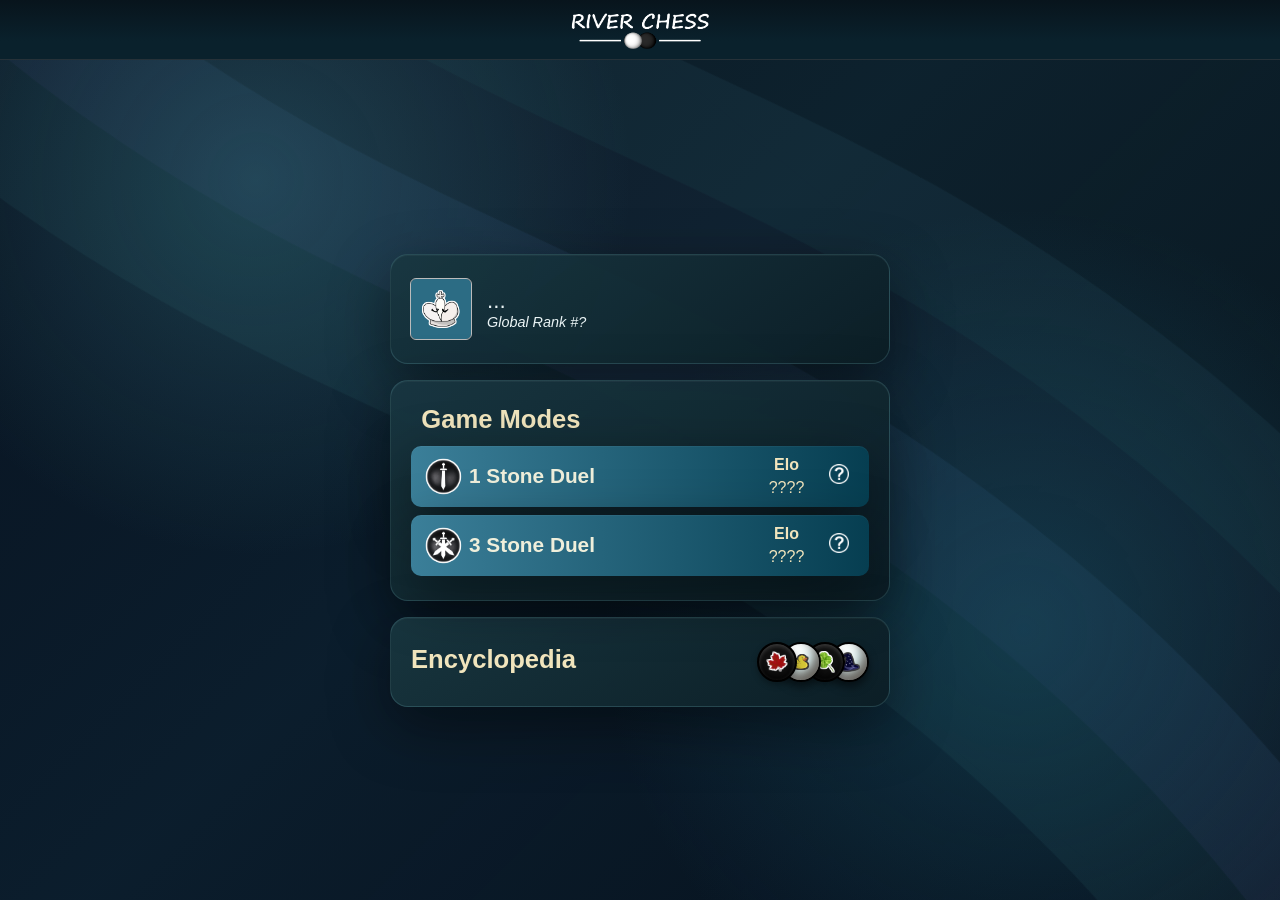
==== commit 81eea0f9: "Home page UI redesign" ====
--- a/index.html
+++ b/index.html
@@ -139,29 +139,14 @@
 
                         <h2 id="gameModesTitle">Game Modes</h2>
                     </div>
-                    <div class="help-button hover-popup-parent hidden">
-                        <img src="imgs/icons/info.png" />
-                        <div class="hover-popup">
-                            <strong>Duels</strong>
-                            <div>
-                                <span>A game of chess with random additional rules in place – one for each </span>
-                                <i>Stone</i>
-                            </div>
-                        </div>
-
-                        <!--                        <div class="hover-popup">
-                            <strong>Downstream</strong>
-                            <div>
-                                <span>An asymettrical game of chess where each player is given rules based on their skill level</span>
-                            </div>
-                        </div>-->
-                    </div>
-                </div>
-
+
+                </div>
+
+                <!--One Stone Duel-->
                 <div id="duelsGameModes">
                     <div class="game-mode-button duels-game-button" data-game-mode="OneStoneDuel">
                         <div>
-                            <img src="imgs/icons/Duels.png" />
+                            <img src="imgs/icons/OneStoneDuel.png" />
                             <div class="game-mode-title">1 Stone Duel</div>
                         </div>
                         <div class="elo-container">
@@ -170,23 +155,51 @@
                                 <span>????</span>
                             </div>
                         </div>
-                    </div>
+                    
+                        <div class="help-container">
+                            <div class="help-button hover-popup-parent">
+                                <img src="imgs/icons/info.png" />
+                                <div class="hover-popup">
+                                    <strong>1 Stone Duel</strong>
+                                    <div>
+                                        <span>A game of chess with one random additional rule in place</span>
+                                    </div>
+                                </div>
+                            </div>
+                        </div>
+                    </div>
+
+                    <!--Three Stone Duel-->
+                    <div class="game-mode-button duels-game-button" data-game-mode="ThreeStoneDuel">
+                        <div>
+                            <img src="imgs/icons/ThreeStoneDuel.png" />
+                            <div class="game-mode-title">3 Stone Duel</div>
+                        </div>
+                        <div class="elo-container">
+                            <div>Elo</div>
+                            <div>
+                                <span>????</span>
+                            </div>
+                        </div>
+
+                        <div class="help-container">
+                            <div class="help-button hover-popup-parent">
+                                <img src="imgs/icons/info.png" />
+                                <div class="hover-popup">
+                                    <strong>3 Stone Duel</strong>
+                                    <div>
+                                        <span>A game of chess with 3 random additional rules in place</span>
+                                    </div>
+                                </div>
+                            </div>
+                        </div>
+                    </div>
+
+                    <!--Disabled Game Modes-->
                     <div class="hidden game-mode-button duels-game-button" data-game-mode="TwoStoneDuel">
                         <div>
-                            <img src="imgs/icons/Duels.png" />
+                            <img src="imgs/icons/TwoStoneDuel.png" />
                             <div class="game-mode-title">2 Stone Duel</div>
-                        </div>
-                        <div class="elo-container">
-                            <div>Elo</div>
-                            <div>
-                                <span>????</span>
-                            </div>
-                        </div>
-                    </div>
-                    <div class="game-mode-button duels-game-button" data-game-mode="ThreeStoneDuel">
-                        <div>
-                            <img src="imgs/icons/Duels.png" />
-                            <div class="game-mode-title">3 Stone Duel</div>
                         </div>
                         <div class="elo-container">
                             <div>Elo</div>
@@ -208,11 +221,19 @@
                             </div>
                         </div>
                     </div>
+
+                    <!--                        <div class="hover-popup">
+        <strong>Downstream</strong>
+        <div>
+            <span>An asymettrical game of chess where each player is given rules based on their skill level</span>
+        </div>
+    </div>-->
+
                 </div>
             </div>
 
             <a href="/encyclopedia" class="river-panel" id="encyclopediaLink">
-                <h2>Stone Encyclopedia</h2>
+                <h2>Encyclopedia</h2>
                 <div class="mini-stones-display">
                     <div class="stone-wrapper stone-white">
                         <img class="stone-image" src="/imgs/stones/Wizards Hat.webp" alt="Stone">
--- a/css/home.css
+++ b/css/home.css
@@ -184,12 +184,17 @@
 .help-button {
     padding: 5px;
     cursor: pointer;
-}
-
-    .help-button img {
-        width: 20px;
-        height: 20px;
-    }
+    width: fit-content;
+}
+.help-container {
+    display: flex;
+    justify-content: flex-end;
+}
+
+.help-button img {
+    width: 20px;
+    height: 20px;
+}
 
 /* ------------------------- */
 /* Panels/Game Modes         */
@@ -214,19 +219,23 @@
         }
 
 .game-mode-button > div:first-child img {
-    width: 30px;
-    height: 30px;
+    width: 35px;
+    height: 35px;
+    filter: drop-shadow(1px 0 0 var(--white-piece-outline-color)) drop-shadow(0 1px 0 var(--white-piece-outline-color)) drop-shadow(-1px 0 0 var(--white-piece-outline-color)) drop-shadow(0 -1px 0 var(--white-piece-outline-color));
 }
 
 .game-mode-button {
     position: relative;
-    display: flex;
     border-radius: 10px;
     padding: 10px 15px;
     color: #f1e5bd;
     background: linear-gradient(270deg, #063e51, #3b7f99);
     box-shadow: 0 20px 60px rgba(0, 0, 0, 0.45), inset 0 1px rgba(255, 255, 255, 0.04);
     cursor: pointer;
+
+    display: grid;
+    gap: 5px;
+    grid-template-columns: 1fr 60px 40px;
     justify-content: space-between;
     align-items: center;
 }
@@ -266,7 +275,7 @@
     .game-mode-button > div:first-child {
         display: flex;
         align-items: center;
-        gap: 5px;
+        gap: 8px;
     }
 
 .game-mode-title {
@@ -321,13 +330,20 @@
 /* ------------------------- */
 /* Duels                     */
 /* ------------------------- */
+
 #duelsGameModes {
     display: flex;
     flex-direction: column;
+
     gap: 8px;
     margin-top: 8px;
 }
 
+.right-of-game-mode-container {
+    display: flex;
+    justify-content: flex-end;
+    align-items: center;
+}
 
 #encyclopediaLink {
     display: flex;
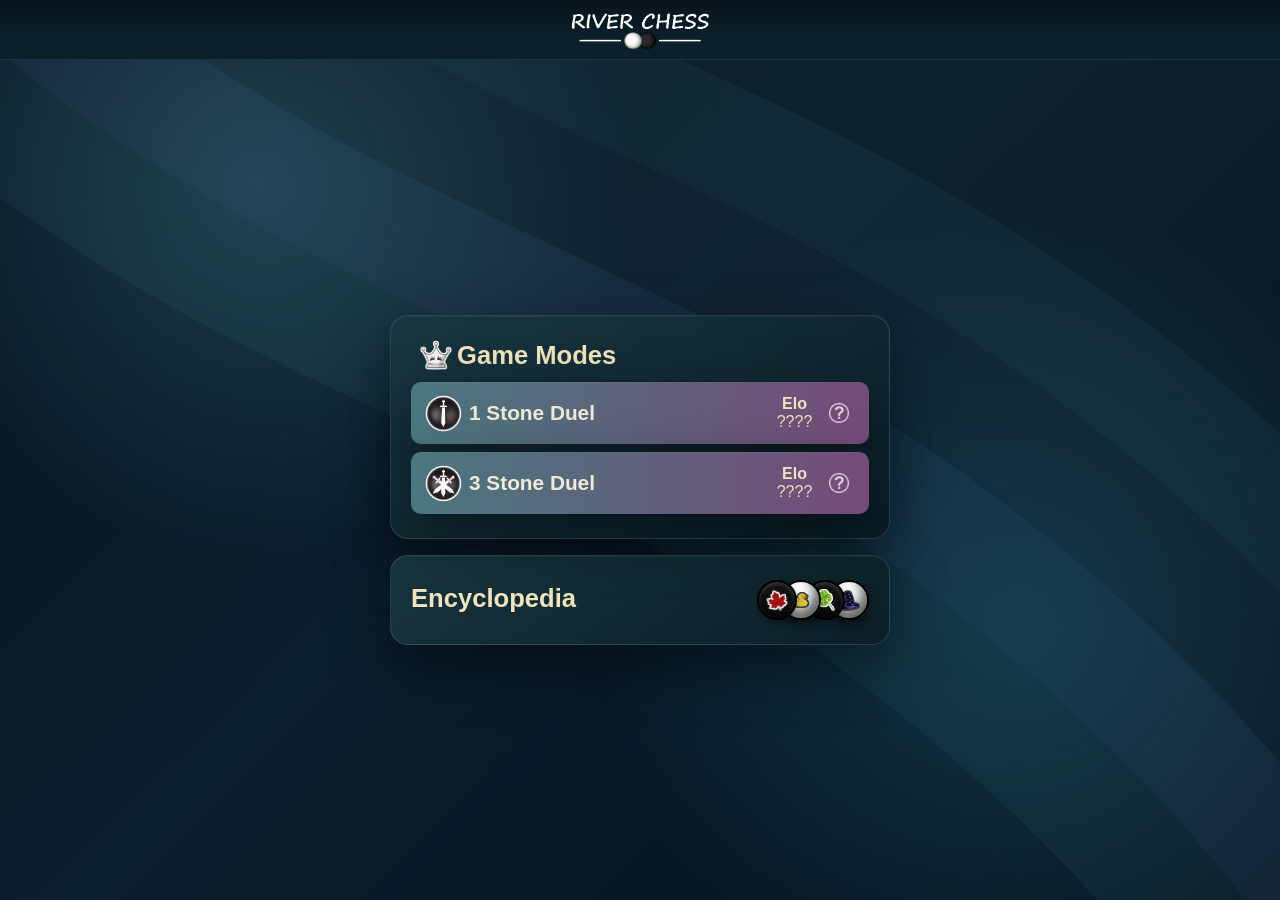
==== commit c8e9e04e: "Home page UI update" ====
--- a/index.html
+++ b/index.html
@@ -108,24 +108,6 @@
 
         <div class="river-container">
 
-            <div class="river-panel" id="accountInfo">
-                <div id="playerIcon">
-
-                    <!--<div class="mini-stones-display">
-                        <div class="stone-wrapper stone-white">
-                            <img class="stone-image" src="/imgs/stones/Rubber Ducky.webp" alt="Stone">
-                        </div>
-                    </div>-->
-
-                    <img class="pieceImage" src="imgs/pieces/white_king.png" />
-
-                </div>
-                <div>
-                    <div id="playerName">...</div>
-                    <div id="globalRankLine"><span>Global Rank #</span><span id="globalRank">?</span></div>
-                </div>
-            </div>
-
 
             <div class="river-panel">
                 <div class="game-mode-panel-header">
@@ -137,7 +119,8 @@
                             </div>
                         </div>-->
 
-                        <h2 id="gameModesTitle">Game Modes</h2>
+                        <img src="imgs/pieces/white_queen.png"/>
+                        <div id="gameModesTitle">Game Modes</div>
                     </div>
 
                 </div>
@@ -155,7 +138,7 @@
                                 <span>????</span>
                             </div>
                         </div>
-                    
+
                         <div class="help-container">
                             <div class="help-button hover-popup-parent">
                                 <img src="imgs/icons/info.png" />
@@ -167,6 +150,8 @@
                                 </div>
                             </div>
                         </div>
+
+                        <div class="game-mode-button-filter"></div>
                     </div>
 
                     <!--Three Stone Duel-->
@@ -193,6 +178,8 @@
                                 </div>
                             </div>
                         </div>
+
+                        <div class="game-mode-button-filter"></div>
                     </div>
 
                     <!--Disabled Game Modes-->
@@ -223,11 +210,11 @@
                     </div>
 
                     <!--                        <div class="hover-popup">
-        <strong>Downstream</strong>
-        <div>
-            <span>An asymettrical game of chess where each player is given rules based on their skill level</span>
-        </div>
-    </div>-->
+                        <strong>Downstream</strong>
+                        <div>
+                            <span>An asymettrical game of chess where each player is given rules based on their skill level</span>
+                        </div>
+                    </div>-->
 
                 </div>
             </div>
@@ -249,6 +236,27 @@
                     </div>
                 </div>
             </a>
+
+
+            <!--Account Section-->
+            <div class="river-panel hidden" id="accountInfo">
+                <div id="playerIcon">
+
+                    <!--<div class="mini-stones-display">
+                        <div class="stone-wrapper stone-white">
+                            <img class="stone-image" src="/imgs/stones/Rubber Ducky.webp" alt="Stone">
+                        </div>
+                    </div>-->
+
+                    <img class="pieceImage" src="imgs/pieces/white_king.png" />
+
+                </div>
+                <div>
+                    <div id="playerName">...</div>
+                    <div id="globalRankLine"><span>Global Rank #</span><span id="globalRank">?</span></div>
+                </div>
+            </div>
+
 
         </div>
 
--- a/css/siteStyles.css
+++ b/css/siteStyles.css
@@ -241,7 +241,6 @@
     display: flex;
     flex-direction: column;
     align-items: center;
-    gap: 5px;
     width: 75px;
 }
 
--- a/css/home.css
+++ b/css/home.css
@@ -185,6 +185,7 @@
     padding: 5px;
     cursor: pointer;
     width: fit-content;
+    display: flex;
 }
 .help-container {
     display: flex;
@@ -194,6 +195,7 @@
 .help-button img {
     width: 20px;
     height: 20px;
+    opacity: 0.8;
 }
 
 /* ------------------------- */
@@ -204,7 +206,7 @@
     display: flex;
     justify-content: space-between;
     align-items: center;
-    margin-bottom: 8px;
+    margin: 0 0 12px 10px;
 }
 
     .game-mode-panel-header > div:first-child {
@@ -216,6 +218,7 @@
         .game-mode-panel-header > div:first-child img {
             width: 30px;
             height: 30px;
+            filter: drop-shadow(1px 0 0 var(--white-piece-outline-color)) drop-shadow(0 1px 0 var(--white-piece-outline-color)) drop-shadow(-1px 0 0 var(--white-piece-outline-color)) drop-shadow(0 -1px 0 var(--white-piece-outline-color));
         }
 
 .game-mode-button > div:first-child img {
@@ -227,15 +230,13 @@
 .game-mode-button {
     position: relative;
     border-radius: 10px;
-    padding: 10px 15px;
+    padding: 13px 15px;
     color: #f1e5bd;
-    background: linear-gradient(270deg, #063e51, #3b7f99);
     box-shadow: 0 20px 60px rgba(0, 0, 0, 0.45), inset 0 1px rgba(255, 255, 255, 0.04);
     cursor: pointer;
-
     display: grid;
     gap: 5px;
-    grid-template-columns: 1fr 60px 40px;
+    grid-template-columns: 1fr 52px 40px;
     justify-content: space-between;
     align-items: center;
 }
@@ -326,15 +327,54 @@
             }
 
 
-
+/* ------------------------- */
+/* Rainbow Filter */
+/* ------------------------- */
+
+.game-mode-button {
+    /*    background: linear-gradient(270deg, #063e51, #3b7f99);*/
+    /*    background: linear-gradient(270deg, #934d69, #376d68);*/
+    /*    background: linear-gradient(270deg, #934d69,#615843, #376d68,#376d68,#376d68);*/
+    background: linear-gradient(270deg, #6e4777, #40757d);
+}
+
+.game-mode-button-filter {
+    width: 100%;
+    height: 100%;
+    border-radius: 10px;
+    position: absolute;
+    opacity: .05;
+    pointer-events: none;
+    z-index: 1;
+
+    /* Attaches the rainbow animation */
+/*    background-color: darkblue;*/
+    background-color: hsl(var(--hue), 100%, 80%);
+    animation: shift-rainbow 8s linear infinite;
+}
+
+@property --hue {
+    syntax: "<number>";
+    initial-value: 0;
+    inherits: false;
+}
+
+/* Cycle the hue completely around the color wheel */
+@keyframes shift-rainbow {
+    from {
+        --hue: 0;
+    }
+
+    to {
+        --hue: 360;
+    }
+}
 /* ------------------------- */
 /* Duels                     */
 /* ------------------------- */
-
 #duelsGameModes {
     display: flex;
     flex-direction: column;
-
     gap: 8px;
     margin-top: 8px;
 }
@@ -363,7 +403,9 @@
 /* ------------------------- */
 
 #gameModesTitle {
-    margin-left: .4em;
+    color: #f1e5bd;
+    font-weight: bold;
+    font-size: 1.6em;
 }
 
 :root {
--- a/css/stones.css
+++ b/css/stones.css
@@ -21,7 +21,6 @@
     color: #d9f3ef;
 }
 
-
 /* =========================================
    STONE LIST
    ========================================= */
@@ -29,7 +28,7 @@
 .stones-container {
     display: flex;
     flex-wrap: wrap;
-    gap: 1rem;
+    gap: 20px;
     align-items: center;
     justify-content: center;
 }
@@ -235,8 +234,8 @@
 
 .stone-wrapper {
     position: relative;
-    width: 88px;
-    height: 88px;
+    width: 60px;
+    height: 60px;
     display: flex;
     align-items: center;
     justify-content: center;
@@ -256,11 +255,10 @@
     .stone-wrapper::before {
         content: "";
         position: absolute;
-        width: 78px;
-        height: 78px;
+        width: 60px;
+        height: 60px;
         border-radius: 50%;
         background: radial-gradient( circle at 35% 28%, #ffffff 0%, #ddefee 45%, #d4d0c5 75%, #aaa69c 100% );
-
         /* Black outline */
         border: 2px solid black;
         box-sizing: border-box;
@@ -271,8 +269,8 @@
 /* Relic artwork */
 .stone-image {
     position: relative;
-    width: 50px;
-    height: 50px;
+    width: 35px;
+    height: 35px;
     object-fit: contain;
     z-index: 1;
     filter: drop-shadow( 0 3px 2px rgba(0, 0, 0, 0.3) );
@@ -280,27 +278,28 @@
 }
 
 
+
 /* =========================================
    STONE POINT INDICATOR
    ========================================= */
 
 .stone-points {
     position: absolute;
-    top: -6px;
+    top: -11px;
     left: 50%;
     transform: translateX(-50%);
     display: flex;
     align-items: center;
     justify-content: center;
-    gap: 4px;
+    gap: 3px;
     z-index: 2;
     pointer-events: none;
 }
 
 
 .stone-point-dot {
-    width: 10px;
-    height: 10px;
+    width: 9px;
+    height: 9px;
     border-radius: 50%;
     background: #111;
     border: 1px solid rgba(255, 255, 255, 0.25);
@@ -346,7 +345,7 @@
 /* Move point dots below the stone */
 .stone-wrapper.stone-flipped .stone-points {
     top: auto;
-    bottom: -8px;
+    bottom: -11px;
 }
 
 /* Open the popup downward */
@@ -365,9 +364,9 @@
     background-color: #34687778;
     z-index: 20;
     right: -4px;
-    bottom: 0;
-    width: 2em;
-    height: 2em;
+    bottom: -4px;
+    width: 1.6em;
+    height: 1.6em;
     border-radius: 100%;
     display: flex;
     justify-content: center;
@@ -385,8 +384,6 @@
 
 .stone-wrapper.burden .stone-image {
     filter: drop-shadow(0px 0 0 white) drop-shadow(-1px 0 0 white) drop-shadow(0 0px 0 white) drop-shadow(0 -1px 0 white);
-    width: 40px;
-    height: 40px;
 }
 
 /* =========================================
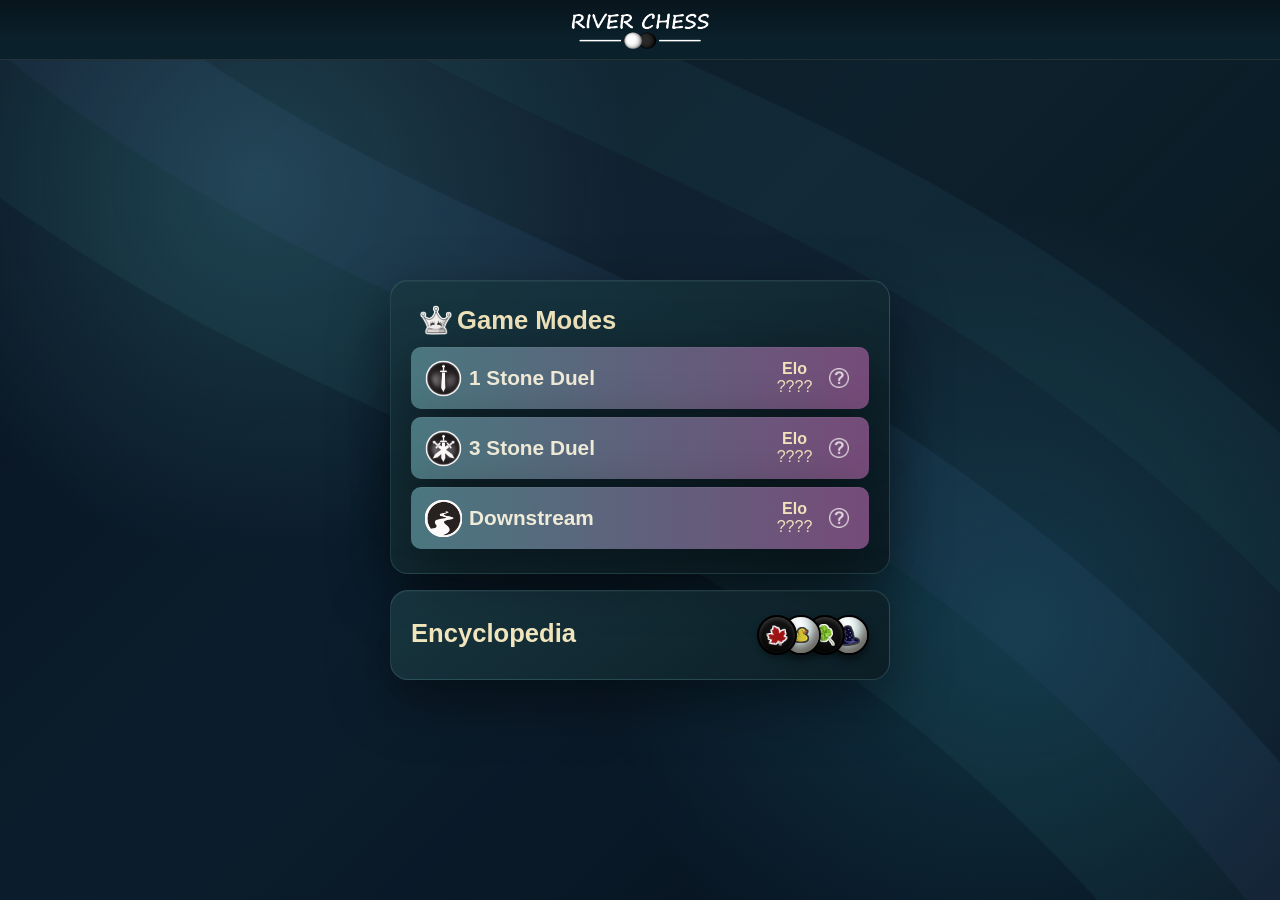
==== commit 5cf82440: "Unhide downstream game mode" ====
--- a/index.html
+++ b/index.html
@@ -119,7 +119,7 @@
                             </div>
                         </div>-->
 
-                        <img src="imgs/pieces/white_queen.png"/>
+                        <img src="imgs/pieces/white_queen.png" />
                         <div id="gameModesTitle">Game Modes</div>
                     </div>
 
@@ -182,11 +182,10 @@
                         <div class="game-mode-button-filter"></div>
                     </div>
 
-                    <!--Disabled Game Modes-->
-                    <div class="hidden game-mode-button duels-game-button" data-game-mode="TwoStoneDuel">
-                        <div>
-                            <img src="imgs/icons/TwoStoneDuel.png" />
-                            <div class="game-mode-title">2 Stone Duel</div>
+                    <div class="game-mode-button duels-game-button" data-game-mode="Downstream">
+                        <div>
+                            <img src="imgs/icons/Downstream.png" />
+                            <div class="game-mode-title">Downstream</div>
                         </div>
                         <div class="elo-container">
                             <div>Elo</div>
@@ -194,12 +193,28 @@
                                 <span>????</span>
                             </div>
                         </div>
-                    </div>
-
-                    <div class="game-mode-button duels-game-button hidden" data-game-mode="Downstream">
-                        <div>
-                            <img src="imgs/icons/Downstream.png" />
-                            <div class="game-mode-title">Downstream</div>
+
+                        <div class="help-container">
+                            <div class="help-button hover-popup-parent">
+                                <img src="imgs/icons/info.png" />
+                                <div class="hover-popup">
+                                    <strong>Downstream</strong>
+                                    <div>
+                                        <span>An asymmetrical game of chess where each player is given rules based on their rating</span>
+                                    </div>
+                                </div>
+                            </div>
+                        </div>
+
+                        <div class="game-mode-button-filter"></div>
+                    </div>
+
+
+                    <!--Disabled Game Modes-->
+                    <div class="hidden game-mode-button duels-game-button" data-game-mode="TwoStoneDuel">
+                        <div>
+                            <img src="imgs/icons/TwoStoneDuel.png" />
+                            <div class="game-mode-title">2 Stone Duel</div>
                         </div>
                         <div class="elo-container">
                             <div>Elo</div>
@@ -208,6 +223,7 @@
                             </div>
                         </div>
                     </div>
+
 
                     <!--                        <div class="hover-popup">
                         <strong>Downstream</strong>
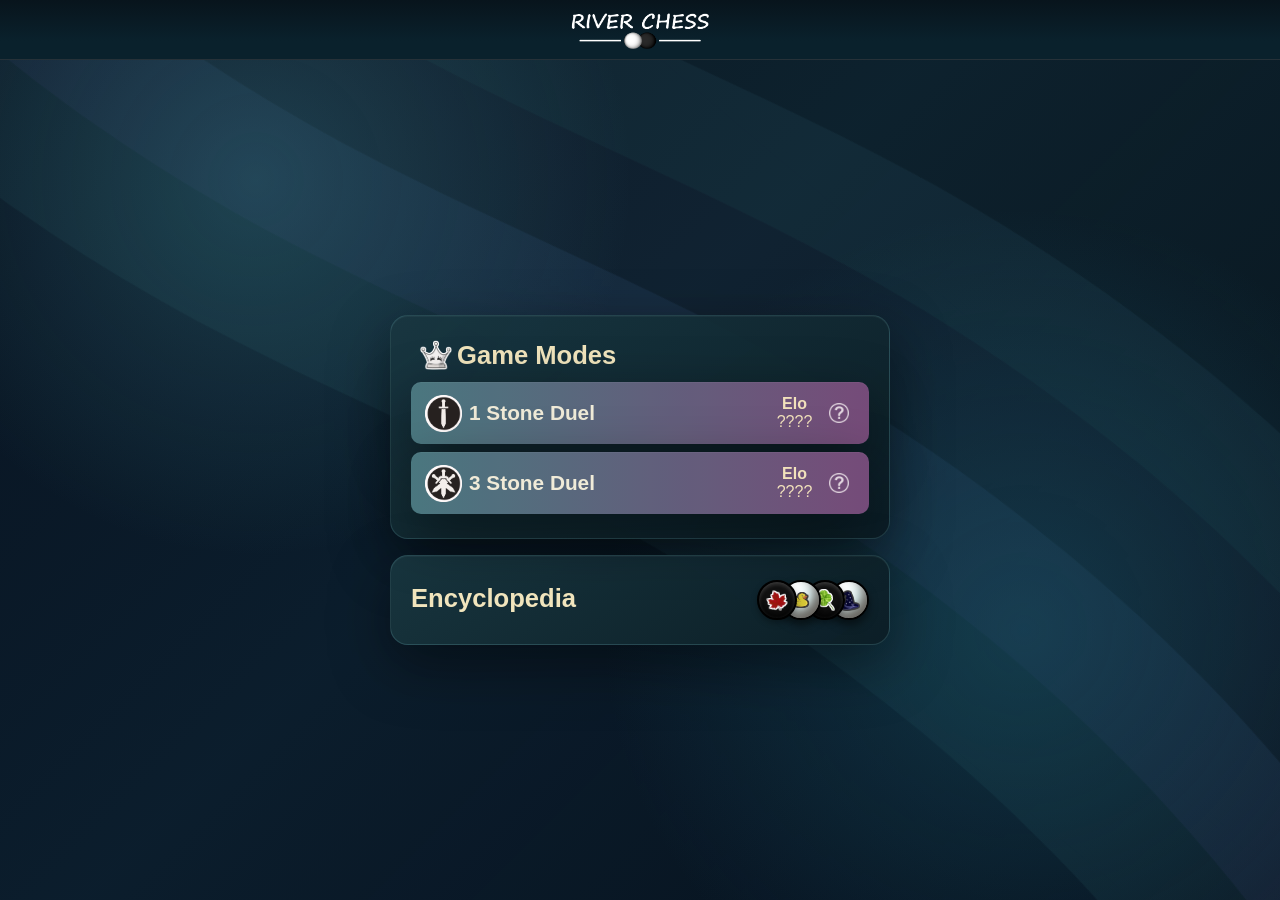
==== commit 550b520f: "Rank UI fix. Default to Rapid time control" ====
--- a/index.html
+++ b/index.html
@@ -182,7 +182,10 @@
                         <div class="game-mode-button-filter"></div>
                     </div>
 
-                    <div class="game-mode-button duels-game-button" data-game-mode="Downstream">
+
+                    <!--Disabled Game Modes-->
+
+                    <div class="hidden game-mode-button duels-game-button" data-game-mode="Downstream">
                         <div>
                             <img src="imgs/icons/Downstream.png" />
                             <div class="game-mode-title">Downstream</div>
@@ -210,7 +213,7 @@
                     </div>
 
 
-                    <!--Disabled Game Modes-->
+
                     <div class="hidden game-mode-button duels-game-button" data-game-mode="TwoStoneDuel">
                         <div>
                             <img src="imgs/icons/TwoStoneDuel.png" />
@@ -226,11 +229,11 @@
 
 
                     <!--                        <div class="hover-popup">
-                        <strong>Downstream</strong>
-                        <div>
-                            <span>An asymettrical game of chess where each player is given rules based on their skill level</span>
-                        </div>
-                    </div>-->
+        <strong>Downstream</strong>
+        <div>
+            <span>An asymettrical game of chess where each player is given rules based on their skill level</span>
+        </div>
+    </div>-->
 
                 </div>
             </div>
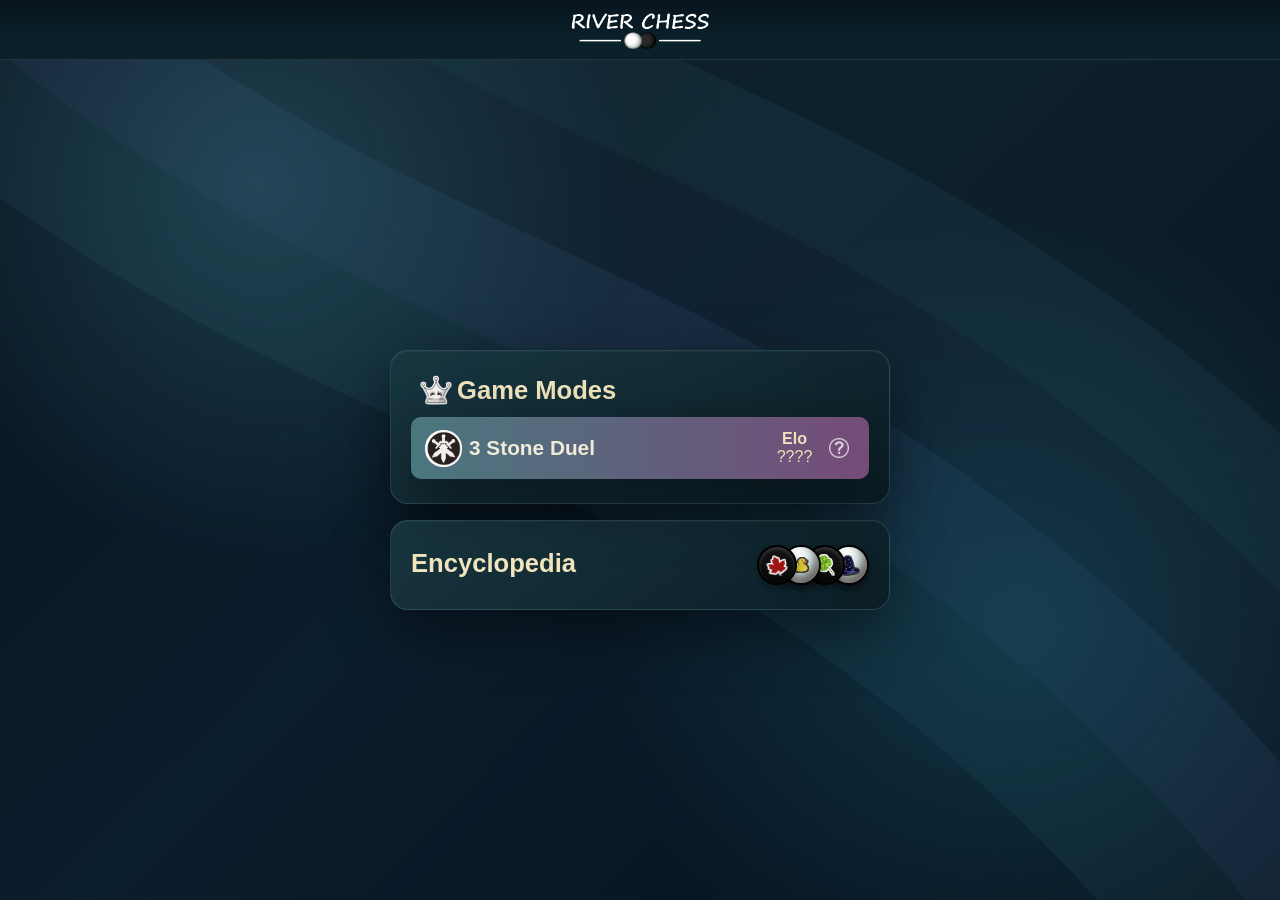
==== commit 71d60ea5: "Hide 1 stone duel" ====
--- a/index.html
+++ b/index.html
@@ -127,7 +127,7 @@
 
                 <!--One Stone Duel-->
                 <div id="duelsGameModes">
-                    <div class="game-mode-button duels-game-button" data-game-mode="OneStoneDuel">
+                    <div class="hidden game-mode-button duels-game-button" data-game-mode="OneStoneDuel">
                         <div>
                             <img src="imgs/icons/OneStoneDuel.png" />
                             <div class="game-mode-title">1 Stone Duel</div>
